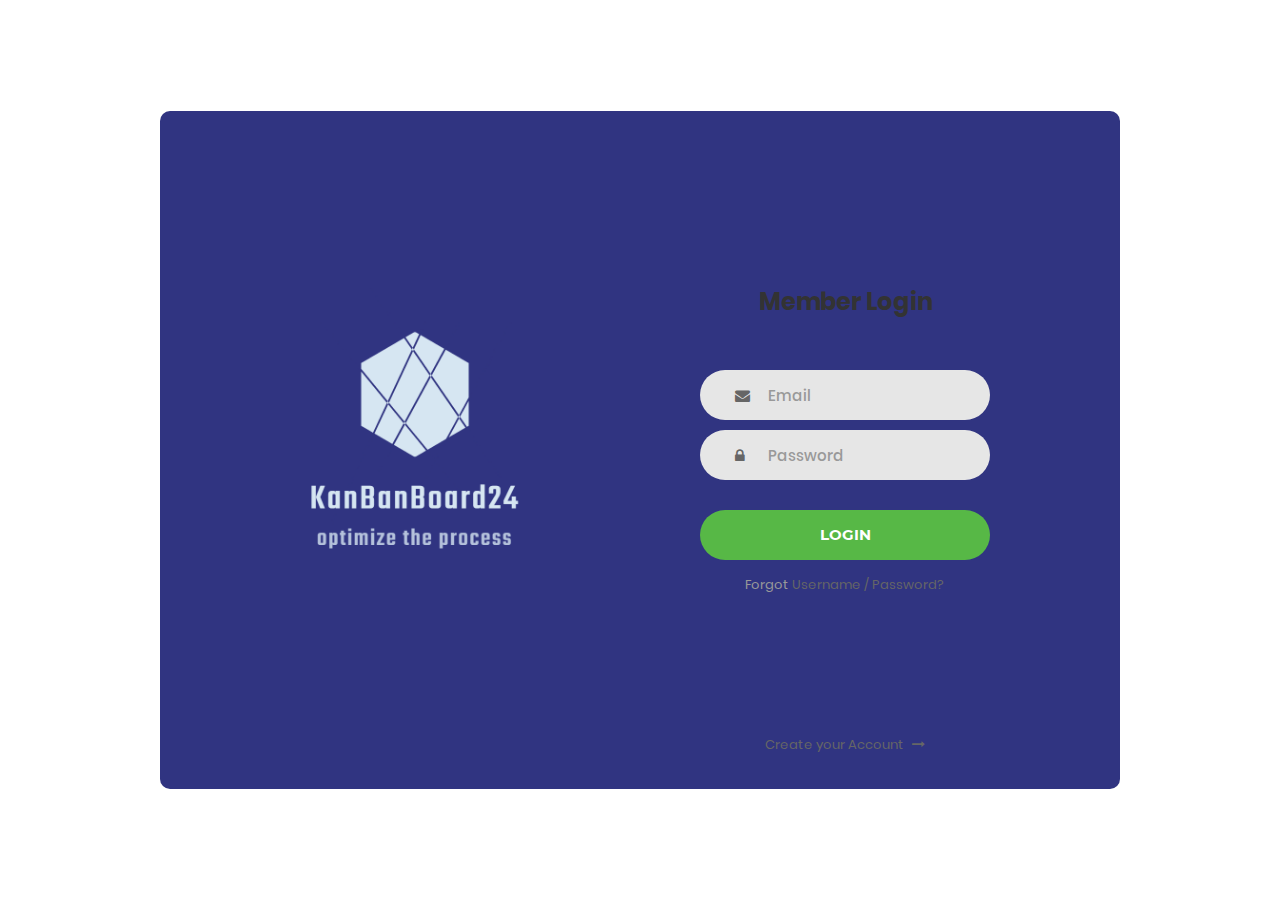
==== index.html @ cd8a088d "login" ====
<!DOCTYPE html>
<html lang="en">
<head>
	<title>Login V1</title>
	<meta charset="UTF-8">
	<meta name="viewport" content="width=device-width, initial-scale=1">
<!--===============================================================================================-->	
	<link rel="icon" type="image/png" href="images/icons/favicon.ico"/>
<!--===============================================================================================-->
	<link rel="stylesheet" type="text/css" href="vendor/bootstrap/css/bootstrap.min.css">
<!--===============================================================================================-->
	<link rel="stylesheet" type="text/css" href="fonts/font-awesome-4.7.0/css/font-awesome.min.css">
<!--===============================================================================================-->
	<link rel="stylesheet" type="text/css" href="vendor/animate/animate.css">
<!--===============================================================================================-->	
	<link rel="stylesheet" type="text/css" href="vendor/css-hamburgers/hamburgers.min.css">
<!--===============================================================================================-->
	<link rel="stylesheet" type="text/css" href="vendor/select2/select2.min.css">
<!--===============================================================================================-->
	<link rel="stylesheet" type="text/css" href="css/util.css">
	<link rel="stylesheet" type="text/css" href="css/main.css">
<!--===============================================================================================-->
</head>
<body>
	
	<div class="limiter">
		<div class="container-login100">
			<div class="wrap-login100">
				<div class="login100-pic js-tilt" data-tilt>
					<img src="images/img-01.png" alt="IMG">
				</div>

				<form class="login100-form validate-form">
					<span class="login100-form-title">
						Member Login
					</span>

					<div class="wrap-input100 validate-input" data-validate = "Valid email is required: ex@abc.xyz">
						<input class="input100" type="text" name="email" placeholder="Email">
						<span class="focus-input100"></span>
						<span class="symbol-input100">
							<i class="fa fa-envelope" aria-hidden="true"></i>
						</span>
					</div>

					<div class="wrap-input100 validate-input" data-validate = "Password is required">
						<input class="input100" type="password" name="pass" placeholder="Password">
						<span class="focus-input100"></span>
						<span class="symbol-input100">
							<i class="fa fa-lock" aria-hidden="true"></i>
						</span>
					</div>
					
					<div class="container-login100-form-btn">
						<button class="login100-form-btn">
							Login
						</button>
					</div>

					<div class="text-center p-t-12">
						<span class="txt1">
							Forgot
						</span>
						<a class="txt2" href="#">
							Username / Password?
						</a>
					</div>

					<div class="text-center p-t-136">
						<a class="txt2" href="#">
							Create your Account
							<i class="fa fa-long-arrow-right m-l-5" aria-hidden="true"></i>
						</a>
					</div>
				</form>
			</div>
		</div>
	</div>
	
	

	
<!--===============================================================================================-->	
	<script src="vendor/jquery/jquery-3.2.1.min.js"></script>
<!--===============================================================================================-->
	<script src="vendor/bootstrap/js/popper.js"></script>
	<script src="vendor/bootstrap/js/bootstrap.min.js"></script>
<!--===============================================================================================-->
	<script src="vendor/select2/select2.min.js"></script>
<!--===============================================================================================-->
	<script src="vendor/tilt/tilt.jquery.min.js"></script>
	<script >
		$('.js-tilt').tilt({
			scale: 1.1
		})
	</script>
<!--===============================================================================================-->
	<script src="js/main.js"></script>

</body>
</html>
---- vendor/css-hamburgers/hamburgers.min.css ----
/*!
 * Hamburgers
 * @description Tasty CSS-animated hamburgers
 * @author Jonathan Suh @jonsuh
 * @site https://jonsuh.com/hamburgers
 * @link https://github.com/jonsuh/hamburgers
 */.hamburger{font:inherit;display:inline-block;overflow:visible;margin:0;padding:15px;cursor:pointer;transition-timing-function:linear;transition-duration:.15s;transition-property:opacity,filter;text-transform:none;color:inherit;border:0;background-color:transparent}.hamburger:hover{opacity:.7}.hamburger-box{position:relative;display:inline-block;width:40px;height:24px}.hamburger-inner{top:50%;display:block;margin-top:-2px}.hamburger-inner,.hamburger-inner:after,.hamburger-inner:before{position:absolute;width:40px;height:4px;transition-timing-function:ease;transition-duration:.15s;transition-property:transform;border-radius:4px;background-color:#000}.hamburger-inner:after,.hamburger-inner:before{display:block;content:''}.hamburger-inner:before{top:-10px}.hamburger-inner:after{bottom:-10px}.hamburger--3dx .hamburger-box{perspective:80px}.hamburger--3dx .hamburger-inner{transition:transform .2s cubic-bezier(.645,.045,.355,1),background-color 0s cubic-bezier(.645,.045,.355,1) .1s}.hamburger--3dx .hamburger-inner:after,.hamburger--3dx .hamburger-inner:before{transition:transform 0s cubic-bezier(.645,.045,.355,1) .1s}.hamburger--3dx.is-active .hamburger-inner{transform:rotateY(180deg);background-color:transparent}.hamburger--3dx.is-active .hamburger-inner:before{transform:translate3d(0,10px,0) rotate(45deg)}.hamburger--3dx.is-active .hamburger-inner:after{transform:translate3d(0,-10px,0) rotate(-45deg)}.hamburger--3dx-r .hamburger-box{perspective:80px}.hamburger--3dx-r .hamburger-inner{transition:transform .2s cubic-bezier(.645,.045,.355,1),background-color 0s cubic-bezier(.645,.045,.355,1) .1s}.hamburger--3dx-r .hamburger-inner:after,.hamburger--3dx-r .hamburger-inner:before{transition:transform 0s cubic-bezier(.645,.045,.355,1) .1s}.hamburger--3dx-r.is-active .hamburger-inner{transform:rotateY(-180deg);background-color:transparent}.hamburger--3dx-r.is-active .hamburger-inner:before{transform:translate3d(0,10px,0) rotate(45deg)}.hamburger--3dx-r.is-active .hamburger-inner:after{transform:translate3d(0,-10px,0) rotate(-45deg)}.hamburger--3dy .hamburger-box{perspective:80px}.hamburger--3dy .hamburger-inner{transition:transform .2s cubic-bezier(.645,.045,.355,1),background-color 0s cubic-bezier(.645,.045,.355,1) .1s}.hamburger--3dy .hamburger-inner:after,.hamburger--3dy .hamburger-inner:before{transition:transform 0s cubic-bezier(.645,.045,.355,1) .1s}.hamburger--3dy.is-active .hamburger-inner{transform:rotateX(-180deg);background-color:transparent}.hamburger--3dy.is-active .hamburger-inner:before{transform:translate3d(0,10px,0) rotate(45deg)}.hamburger--3dy.is-active .hamburger-inner:after{transform:translate3d(0,-10px,0) rotate(-45deg)}.hamburger--3dy-r .hamburger-box{perspective:80px}.hamburger--3dy-r .hamburger-inner{transition:transform .2s cubic-bezier(.645,.045,.355,1),background-color 0s cubic-bezier(.645,.045,.355,1) .1s}.hamburger--3dy-r .hamburger-inner:after,.hamburger--3dy-r .hamburger-inner:before{transition:transform 0s cubic-bezier(.645,.045,.355,1) .1s}.hamburger--3dy-r.is-active .hamburger-inner{transform:rotateX(180deg);background-color:transparent}.hamburger--3dy-r.is-active .hamburger-inner:before{transform:translate3d(0,10px,0) rotate(45deg)}.hamburger--3dy-r.is-active .hamburger-inner:after{transform:translate3d(0,-10px,0) rotate(-45deg)}.hamburger--arrow.is-active .hamburger-inner:before{transform:translate3d(-8px,0,0) rotate(-45deg) scaleX(.7)}.hamburger--arrow.is-active .hamburger-inner:after{transform:translate3d(-8px,0,0) rotate(45deg) scaleX(.7)}.hamburger--arrow-r.is-active .hamburger-inner:before{transform:translate3d(8px,0,0) rotate(45deg) scaleX(.7)}.hamburger--arrow-r.is-active .hamburger-inner:after{transform:translate3d(8px,0,0) rotate(-45deg) scaleX(.7)}.hamburger--arrowalt .hamburger-inner:before{transition:top .1s ease .15s,transform .15s cubic-bezier(.165,.84,.44,1)}.hamburger--arrowalt .hamburger-inner:after{transition:bottom .1s ease .15s,transform .15s cubic-bezier(.165,.84,.44,1)}.hamburger--arrowalt.is-active .hamburger-inner:before{top:0;transition:top .1s ease,transform .15s cubic-bezier(.895,.03,.685,.22) .1s;transform:translate3d(-8px,-10px,0) rotate(-45deg) scaleX(.7)}.hamburger--arrowalt.is-active .hamburger-inner:after{bottom:0;transition:bottom .1s ease,transform .15s cubic-bezier(.895,.03,.685,.22) .1s;transform:translate3d(-8px,10px,0) rotate(45deg) scaleX(.7)}.hamburger--arrowalt-r .hamburger-inner:before{transition:top .1s ease .15s,transform .15s cubic-bezier(.165,.84,.44,1)}.hamburger--arrowalt-r .hamburger-inner:after{transition:bottom .1s ease .15s,transform .15s cubic-bezier(.165,.84,.44,1)}.hamburger--arrowalt-r.is-active .hamburger-inner:before{top:0;transition:top .1s ease,transform .15s cubic-bezier(.895,.03,.685,.22) .1s;transform:translate3d(8px,-10px,0) rotate(45deg) scaleX(.7)}.hamburger--arrowalt-r.is-active .hamburger-inner:after{bottom:0;transition:bottom .1s ease,transform .15s cubic-bezier(.895,.03,.685,.22) .1s;transform:translate3d(8px,10px,0) rotate(-45deg) scaleX(.7)}.hamburger--boring .hamburger-inner,.hamburger--boring .hamburger-inner:after,.hamburger--boring .hamburger-inner:before{transition-property:none}.hamburger--boring.is-active .hamburger-inner{transform:rotate(45deg)}.hamburger--boring.is-active .hamburger-inner:before{top:0;opacity:0}.hamburger--boring.is-active .hamburger-inner:after{bottom:0;transform:rotate(-90deg)}.hamburger--collapse .hamburger-inner{top:auto;bottom:0;transition-delay:.15s;transition-timing-function:cubic-bezier(.55,.055,.675,.19);transition-duration:.15s}.hamburger--collapse .hamburger-inner:after{top:-20px;transition:top .3s cubic-bezier(.33333,.66667,.66667,1) .3s,opacity .1s linear}.hamburger--collapse .hamburger-inner:before{transition:top .12s cubic-bezier(.33333,.66667,.66667,1) .3s,transform .15s cubic-bezier(.55,.055,.675,.19)}.hamburger--collapse.is-active .hamburger-inner{transition-delay:.32s;transition-timing-function:cubic-bezier(.215,.61,.355,1);transform:translate3d(0,-10px,0) rotate(-45deg)}.hamburger--collapse.is-active .hamburger-inner:after{top:0;transition:top .3s cubic-bezier(.33333,0,.66667,.33333),opacity .1s linear .27s;opacity:0}.hamburger--collapse.is-active .hamburger-inner:before{top:0;transition:top .12s cubic-bezier(.33333,0,.66667,.33333) .18s,transform .15s cubic-bezier(.215,.61,.355,1) .42s;transform:rotate(-90deg)}.hamburger--collapse-r .hamburger-inner{top:auto;bottom:0;transition-delay:.15s;transition-timing-function:cubic-bezier(.55,.055,.675,.19);transition-duration:.15s}.hamburger--collapse-r .hamburger-inner:after{top:-20px;transition:top .3s cubic-bezier(.33333,.66667,.66667,1) .3s,opacity .1s linear}.hamburger--collapse-r .hamburger-inner:before{transition:top .12s cubic-bezier(.33333,.66667,.66667,1) .3s,transform .15s cubic-bezier(.55,.055,.675,.19)}.hamburger--collapse-r.is-active .hamburger-inner{transition-delay:.32s;transition-timing-function:cubic-bezier(.215,.61,.355,1);transform:translate3d(0,-10px,0) rotate(45deg)}.hamburger--collapse-r.is-active .hamburger-inner:after{top:0;transition:top .3s cubic-bezier(.33333,0,.66667,.33333),opacity .1s linear .27s;opacity:0}.hamburger--collapse-r.is-active .hamburger-inner:before{top:0;transition:top .12s cubic-bezier(.33333,0,.66667,.33333) .18s,transform .15s cubic-bezier(.215,.61,.355,1) .42s;transform:rotate(90deg)}.hamburger--elastic .hamburger-inner{top:2px;transition-timing-function:cubic-bezier(.68,-.55,.265,1.55);transition-duration:.4s}.hamburger--elastic .hamburger-inner:before{top:10px;transition:opacity .15s ease .4s}.hamburger--elastic .hamburger-inner:after{top:20px;transition:transform .4s cubic-bezier(.68,-.55,.265,1.55)}.hamburger--elastic.is-active .hamburger-inner{transition-delay:.1s;transform:translate3d(0,10px,0) rotate(135deg)}.hamburger--elastic.is-active .hamburger-inner:before{transition-delay:0s;opacity:0}.hamburger--elastic.is-active .hamburger-inner:after{transition-delay:.1s;transform:translate3d(0,-20px,0) rotate(-270deg)}.hamburger--elastic-r .hamburger-inner{top:2px;transition-timing-function:cubic-bezier(.68,-.55,.265,1.55);transition-duration:.4s}.hamburger--elastic-r .hamburger-inner:before{top:10px;transition:opacity .15s ease .4s}.hamburger--elastic-r .hamburger-inner:after{top:20px;transition:transform .4s cubic-bezier(.68,-.55,.265,1.55)}.hamburger--elastic-r.is-active .hamburger-inner{transition-delay:.1s;transform:translate3d(0,10px,0) rotate(-135deg)}.hamburger--elastic-r.is-active .hamburger-inner:before{transition-delay:0s;opacity:0}.hamburger--elastic-r.is-active .hamburger-inner:after{transition-delay:.1s;transform:translate3d(0,-20px,0) rotate(270deg)}.hamburger--emphatic{overflow:hidden}.hamburger--emphatic .hamburger-inner{transition:background-color .2s ease-in .25s}.hamburger--emphatic .hamburger-inner:before{left:0;transition:transform .2s cubic-bezier(.6,.04,.98,.335),top .05s linear .2s,left .2s ease-in .25s}.hamburger--emphatic .hamburger-inner:after{top:10px;right:0;transition:transform .2s cubic-bezier(.6,.04,.98,.335),top .05s linear .2s,right .2s ease-in .25s}.hamburger--emphatic.is-active .hamburger-inner{transition-delay:0s;transition-timing-function:ease-out;background-color:transparent}.hamburger--emphatic.is-active .hamburger-inner:before{top:-80px;left:-80px;transition:left .2s ease-out,top .05s linear .2s,transform .2s cubic-bezier(.075,.82,.165,1) .25s;transform:translate3d(80px,80px,0) rotate(45deg)}.hamburger--emphatic.is-active .hamburger-inner:after{top:-80px;right:-80px;transition:right .2s ease-out,top .05s linear .2s,transform .2s cubic-bezier(.075,.82,.165,1) .25s;transform:translate3d(-80px,80px,0) rotate(-45deg)}.hamburger--emphatic-r{overflow:hidden}.hamburger--emphatic-r .hamburger-inner{transition:background-color .2s ease-in .25s}.hamburger--emphatic-r .hamburger-inner:before{left:0;transition:transform .2s cubic-bezier(.6,.04,.98,.335),top .05s linear .2s,left .2s ease-in .25s}.hamburger--emphatic-r .hamburger-inner:after{top:10px;right:0;transition:transform .2s cubic-bezier(.6,.04,.98,.335),top .05s linear .2s,right .2s ease-in .25s}.hamburger--emphatic-r.is-active .hamburger-inner{transition-delay:0s;transition-timing-function:ease-out;background-color:transparent}.hamburger--emphatic-r.is-active .hamburger-inner:before{top:80px;left:-80px;transition:left .2s ease-out,top .05s linear .2s,transform .2s cubic-bezier(.075,.82,.165,1) .25s;transform:translate3d(80px,-80px,0) rotate(-45deg)}.hamburger--emphatic-r.is-active .hamburger-inner:after{top:80px;right:-80px;transition:right .2s ease-out,top .05s linear .2s,transform .2s cubic-bezier(.075,.82,.165,1) .25s;transform:translate3d(-80px,-80px,0) rotate(45deg)}.hamburger--slider .hamburger-inner{top:2px}.hamburger--slider .hamburger-inner:before{top:10px;transition-timing-function:ease;transition-duration:.2s;transition-property:transform,opacity}.hamburger--slider .hamburger-inner:after{top:20px}.hamburger--slider.is-active .hamburger-inner{transform:translate3d(0,10px,0) rotate(45deg)}.hamburger--slider.is-active .hamburger-inner:before{transform:rotate(-45deg) translate3d(-5.71429px,-6px,0);opacity:0}.hamburger--slider.is-active .hamburger-inner:after{transform:translate3d(0,-20px,0) rotate(-90deg)}.hamburger--slider-r .hamburger-inner{top:2px}.hamburger--slider-r .hamburger-inner:before{top:10px;transition-timing-function:ease;transition-duration:.2s;transition-property:transform,opacity}.hamburger--slider-r .hamburger-inner:after{top:20px}.hamburger--slider-r.is-active .hamburger-inner{transform:translate3d(0,10px,0) rotate(-45deg)}.hamburger--slider-r.is-active .hamburger-inner:before{transform:rotate(45deg) translate3d(5.71429px,-6px,0);opacity:0}.hamburger--slider-r.is-active .hamburger-inner:after{transform:translate3d(0,-20px,0) rotate(90deg)}.hamburger--spring .hamburger-inner{top:2px;transition:background-color 0s linear .15s}.hamburger--spring .hamburger-inner:before{top:10px;transition:top .12s cubic-bezier(.33333,.66667,.66667,1) .3s,transform .15s cubic-bezier(.55,.055,.675,.19)}.hamburger--spring .hamburger-inner:after{top:20px;transition:top .3s cubic-bezier(.33333,.66667,.66667,1) .3s,transform .15s cubic-bezier(.55,.055,.675,.19)}.hamburger--spring.is-active .hamburger-inner{transition-delay:.32s;background-color:transparent}.hamburger--spring.is-active .hamburger-inner:before{top:0;transition:top .12s cubic-bezier(.33333,0,.66667,.33333) .18s,transform .15s cubic-bezier(.215,.61,.355,1) .32s;transform:translate3d(0,10px,0) rotate(45deg)}.hamburger--spring.is-active .hamburger-inner:after{top:0;transition:top .3s cubic-bezier(.33333,0,.66667,.33333),transform .15s cubic-bezier(.215,.61,.355,1) .32s;transform:translate3d(0,10px,0) rotate(-45deg)}.hamburger--spring-r .hamburger-inner{top:auto;bottom:0;transition-delay:0s;transition-timing-function:cubic-bezier(.55,.055,.675,.19);transition-duration:.15s}.hamburger--spring-r .hamburger-inner:after{top:-20px;transition:top .3s cubic-bezier(.33333,.66667,.66667,1) .3s,opacity 0s linear}.hamburger--spring-r .hamburger-inner:before{transition:top .12s cubic-bezier(.33333,.66667,.66667,1) .3s,transform .15s cubic-bezier(.55,.055,.675,.19)}.hamburger--spring-r.is-active .hamburger-inner{transition-delay:.32s;transition-timing-function:cubic-bezier(.215,.61,.355,1);transform:translate3d(0,-10px,0) rotate(-45deg)}.hamburger--spring-r.is-active .hamburger-inner:after{top:0;transition:top .3s cubic-bezier(.33333,0,.66667,.33333),opacity 0s linear .32s;opacity:0}.hamburger--spring-r.is-active .hamburger-inner:before{top:0;transition:top .12s cubic-bezier(.33333,0,.66667,.33333) .18s,transform .15s cubic-bezier(.215,.61,.355,1) .32s;transform:rotate(90deg)}.hamburger--stand .hamburger-inner{transition:transform .1s cubic-bezier(.55,.055,.675,.19) .22s,background-color 0s linear .1s}.hamburger--stand .hamburger-inner:before{transition:top .1s ease-in .1s,transform .1s cubic-bezier(.55,.055,.675,.19) 0s}.hamburger--stand .hamburger-inner:after{transition:bottom .1s ease-in .1s,transform .1s cubic-bezier(.55,.055,.675,.19) 0s}.hamburger--stand.is-active .hamburger-inner{transition:transform .1s cubic-bezier(.215,.61,.355,1) 0s,background-color 0s linear .22s;transform:rotate(90deg);background-color:transparent}.hamburger--stand.is-active .hamburger-inner:before{top:0;transition:top .1s ease-out .12s,transform .1s cubic-bezier(.215,.61,.355,1) .22s;transform:rotate(-45deg)}.hamburger--stand.is-active .hamburger-inner:after{bottom:0;transition:bottom .1s ease-out .12s,transform .1s cubic-bezier(.215,.61,.355,1) .22s;transform:rotate(45deg)}.hamburger--stand-r .hamburger-inner{transition:transform .1s cubic-bezier(.55,.055,.675,.19) .22s,background-color 0s linear .1s}.hamburger--stand-r .hamburger-inner:before{transition:top .1s ease-in .1s,transform .1s cubic-bezier(.55,.055,.675,.19) 0s}.hamburger--stand-r .hamburger-inner:after{transition:bottom .1s ease-in .1s,transform .1s cubic-bezier(.55,.055,.675,.19) 0s}.hamburger--stand-r.is-active .hamburger-inner{transition:transform .1s cubic-bezier(.215,.61,.355,1) 0s,background-color 0s linear .22s;transform:rotate(-90deg);background-color:transparent}.hamburger--stand-r.is-active .hamburger-inner:before{top:0;transition:top .1s ease-out .12s,transform .1s cubic-bezier(.215,.61,.355,1) .22s;transform:rotate(-45deg)}.hamburger--stand-r.is-active .hamburger-inner:after{bottom:0;transition:bottom .1s ease-out .12s,transform .1s cubic-bezier(.215,.61,.355,1) .22s;transform:rotate(45deg)}.hamburger--spin .hamburger-inner{transition-timing-function:cubic-bezier(.55,.055,.675,.19);transition-duration:.3s}.hamburger--spin .hamburger-inner:before{transition:top .1s ease-in .34s,opacity .1s ease-in}.hamburger--spin .hamburger-inner:after{transition:bottom .1s ease-in .34s,transform .3s cubic-bezier(.55,.055,.675,.19)}.hamburger--spin.is-active .hamburger-inner{transition-delay:.14s;transition-timing-function:cubic-bezier(.215,.61,.355,1);transform:rotate(225deg)}.hamburger--spin.is-active .hamburger-inner:before{top:0;transition:top .1s ease-out,opacity .1s ease-out .14s;opacity:0}.hamburger--spin.is-active .hamburger-inner:after{bottom:0;transition:bottom .1s ease-out,transform .3s cubic-bezier(.215,.61,.355,1) .14s;transform:rotate(-90deg)}.hamburger--spin-r .hamburger-inner{transition-timing-function:cubic-bezier(.55,.055,.675,.19);transition-duration:.3s}.hamburger--spin-r .hamburger-inner:before{transition:top .1s ease-in .34s,opacity .1s ease-in}.hamburger--spin-r .hamburger-inner:after{transition:bottom .1s ease-in .34s,transform .3s cubic-bezier(.55,.055,.675,.19)}.hamburger--spin-r.is-active .hamburger-inner{transition-delay:.14s;transition-timing-function:cubic-bezier(.215,.61,.355,1);transform:rotate(-225deg)}.hamburger--spin-r.is-active .hamburger-inner:before{top:0;transition:top .1s ease-out,opacity .1s ease-out .14s;opacity:0}.hamburger--spin-r.is-active .hamburger-inner:after{bottom:0;transition:bottom .1s ease-out,transform .3s cubic-bezier(.215,.61,.355,1) .14s;transform:rotate(90deg)}.hamburger--squeeze .hamburger-inner{transition-timing-function:cubic-bezier(.55,.055,.675,.19);transition-duration:.1s}.hamburger--squeeze .hamburger-inner:before{transition:top .1s ease .14s,opacity .1s ease}.hamburger--squeeze .hamburger-inner:after{transition:bottom .1s ease .14s,transform .1s cubic-bezier(.55,.055,.675,.19)}.hamburger--squeeze.is-active .hamburger-inner{transition-delay:.14s;transition-timing-function:cubic-bezier(.215,.61,.355,1);transform:rotate(45deg)}.hamburger--squeeze.is-active .hamburger-inner:before{top:0;transition:top .1s ease,opacity .1s ease .14s;opacity:0}.hamburger--squeeze.is-active .hamburger-inner:after{bottom:0;transition:bottom .1s ease,transform .1s cubic-bezier(.215,.61,.355,1) .14s;transform:rotate(-90deg)}.hamburger--vortex .hamburger-inner{transition-timing-function:cubic-bezier(.19,1,.22,1);transition-duration:.3s}.hamburger--vortex .hamburger-inner:after,.hamburger--vortex .hamburger-inner:before{transition-delay:.1s;transition-timing-function:linear;transition-duration:0s}.hamburger--vortex .hamburger-inner:before{transition-property:top,opacity}.hamburger--vortex .hamburger-inner:after{transition-property:bottom,transform}.hamburger--vortex.is-active .hamburger-inner{transition-timing-function:cubic-bezier(.19,1,.22,1);transform:rotate(765deg)}.hamburger--vortex.is-active .hamburger-inner:after,.hamburger--vortex.is-active .hamburger-inner:before{transition-delay:0s}.hamburger--vortex.is-active .hamburger-inner:before{top:0;opacity:0}.hamburger--vortex.is-active .hamburger-inner:after{bottom:0;transform:rotate(90deg)}.hamburger--vortex-r .hamburger-inner{transition-timing-function:cubic-bezier(.19,1,.22,1);transition-duration:.3s}.hamburger--vortex-r .hamburger-inner:after,.hamburger--vortex-r .hamburger-inner:before{transition-delay:.1s;transition-timing-function:linear;transition-duration:0s}.hamburger--vortex-r .hamburger-inner:before{transition-property:top,opacity}.hamburger--vortex-r .hamburger-inner:after{transition-property:bottom,transform}.hamburger--vortex-r.is-active .hamburger-inner{transition-timing-function:cubic-bezier(.19,1,.22,1);transform:rotate(-765deg)}.hamburger--vortex-r.is-active .hamburger-inner:after,.hamburger--vortex-r.is-active .hamburger-inner:before{transition-delay:0s}.hamburger--vortex-r.is-active .hamburger-inner:before{top:0;opacity:0}.hamburger--vortex-r.is-active .hamburger-inner:after{bottom:0;transform:rotate(-90deg)}
---- css/util.css ----
/*[ FONT SIZE ]
///////////////////////////////////////////////////////////
*/
.fs-1 {font-size: 1px;}
.fs-2 {font-size: 2px;}
.fs-3 {font-size: 3px;}
.fs-4 {font-size: 4px;}
.fs-5 {font-size: 5px;}
.fs-6 {font-size: 6px;}
.fs-7 {font-size: 7px;}
.fs-8 {font-size: 8px;}
.fs-9 {font-size: 9px;}
.fs-10 {font-size: 10px;}
.fs-11 {font-size: 11px;}
.fs-12 {font-size: 12px;}
.fs-13 {font-size: 13px;}
.fs-14 {font-size: 14px;}
.fs-15 {font-size: 15px;}
.fs-16 {font-size: 16px;}
.fs-17 {font-size: 17px;}
.fs-18 {font-size: 18px;}
.fs-19 {font-size: 19px;}
.fs-20 {font-size: 20px;}
.fs-21 {font-size: 21px;}
.fs-22 {font-size: 22px;}
.fs-23 {font-size: 23px;}
.fs-24 {font-size: 24px;}
.fs-25 {font-size: 25px;}
.fs-26 {font-size: 26px;}
.fs-27 {font-size: 27px;}
.fs-28 {font-size: 28px;}
.fs-29 {font-size: 29px;}
.fs-30 {font-size: 30px;}
.fs-31 {font-size: 31px;}
.fs-32 {font-size: 32px;}
.fs-33 {font-size: 33px;}
.fs-34 {font-size: 34px;}
.fs-35 {font-size: 35px;}
.fs-36 {font-size: 36px;}
.fs-37 {font-size: 37px;}
.fs-38 {font-size: 38px;}
.fs-39 {font-size: 39px;}
.fs-40 {font-size: 40px;}
.fs-41 {font-size: 41px;}
.fs-42 {font-size: 42px;}
.fs-43 {font-size: 43px;}
.fs-44 {font-size: 44px;}
.fs-45 {font-size: 45px;}
.fs-46 {font-size: 46px;}
.fs-47 {font-size: 47px;}
.fs-48 {font-size: 48px;}
.fs-49 {font-size: 49px;}
.fs-50 {font-size: 50px;}
.fs-51 {font-size: 51px;}
.fs-52 {font-size: 52px;}
.fs-53 {font-size: 53px;}
.fs-54 {font-size: 54px;}
.fs-55 {font-size: 55px;}
.fs-56 {font-size: 56px;}
.fs-57 {font-size: 57px;}
.fs-58 {font-size: 58px;}
.fs-59 {font-size: 59px;}
.fs-60 {font-size: 60px;}
.fs-61 {font-size: 61px;}
.fs-62 {font-size: 62px;}
.fs-63 {font-size: 63px;}
.fs-64 {font-size: 64px;}
.fs-65 {font-size: 65px;}
.fs-66 {font-size: 66px;}
.fs-67 {font-size: 67px;}
.fs-68 {font-size: 68px;}
.fs-69 {font-size: 69px;}
.fs-70 {font-size: 70px;}
.fs-71 {font-size: 71px;}
.fs-72 {font-size: 72px;}
.fs-73 {font-size: 73px;}
.fs-74 {font-size: 74px;}
.fs-75 {font-size: 75px;}
.fs-76 {font-size: 76px;}
.fs-77 {font-size: 77px;}
.fs-78 {font-size: 78px;}
.fs-79 {font-size: 79px;}
.fs-80 {font-size: 80px;}
.fs-81 {font-size: 81px;}
.fs-82 {font-size: 82px;}
.fs-83 {font-size: 83px;}
.fs-84 {font-size: 84px;}
.fs-85 {font-size: 85px;}
.fs-86 {font-size: 86px;}
.fs-87 {font-size: 87px;}
.fs-88 {font-size: 88px;}
.fs-89 {font-size: 89px;}
.fs-90 {font-size: 90px;}
.fs-91 {font-size: 91px;}
.fs-92 {font-size: 92px;}
.fs-93 {font-size: 93px;}
.fs-94 {font-size: 94px;}
.fs-95 {font-size: 95px;}
.fs-96 {font-size: 96px;}
.fs-97 {font-size: 97px;}
.fs-98 {font-size: 98px;}
.fs-99 {font-size: 99px;}
.fs-100 {font-size: 100px;}
.fs-101 {font-size: 101px;}
.fs-102 {font-size: 102px;}
.fs-103 {font-size: 103px;}
.fs-104 {font-size: 104px;}
.fs-105 {font-size: 105px;}
.fs-106 {font-size: 106px;}
.fs-107 {font-size: 107px;}
.fs-108 {font-size: 108px;}
.fs-109 {font-size: 109px;}
.fs-110 {font-size: 110px;}
.fs-111 {font-size: 111px;}
.fs-112 {font-size: 112px;}
.fs-113 {font-size: 113px;}
.fs-114 {font-size: 114px;}
.fs-115 {font-size: 115px;}
.fs-116 {font-size: 116px;}
.fs-117 {font-size: 117px;}
.fs-118 {font-size: 118px;}
.fs-119 {font-size: 119px;}
.fs-120 {font-size: 120px;}
.fs-121 {font-size: 121px;}
.fs-122 {font-size: 122px;}
.fs-123 {font-size: 123px;}
.fs-124 {font-size: 124px;}
.fs-125 {font-size: 125px;}
.fs-126 {font-size: 126px;}
.fs-127 {font-size: 127px;}
.fs-128 {font-size: 128px;}
.fs-129 {font-size: 129px;}
.fs-130 {font-size: 130px;}
.fs-131 {font-size: 131px;}
.fs-132 {font-size: 132px;}
.fs-133 {font-size: 133px;}
.fs-134 {font-size: 134px;}
.fs-135 {font-size: 135px;}
.fs-136 {font-size: 136px;}
.fs-137 {font-size: 137px;}
.fs-138 {font-size: 138px;}
.fs-139 {font-size: 139px;}
.fs-140 {font-size: 140px;}
.fs-141 {font-size: 141px;}
.fs-142 {font-size: 142px;}
.fs-143 {font-size: 143px;}
.fs-144 {font-size: 144px;}
.fs-145 {font-size: 145px;}
.fs-146 {font-size: 146px;}
.fs-147 {font-size: 147px;}
.fs-148 {font-size: 148px;}
.fs-149 {font-size: 149px;}
.fs-150 {font-size: 150px;}
.fs-151 {font-size: 151px;}
.fs-152 {font-size: 152px;}
.fs-153 {font-size: 153px;}
.fs-154 {font-size: 154px;}
.fs-155 {font-size: 155px;}
.fs-156 {font-size: 156px;}
.fs-157 {font-size: 157px;}
.fs-158 {font-size: 158px;}
.fs-159 {font-size: 159px;}
.fs-160 {font-size: 160px;}
.fs-161 {font-size: 161px;}
.fs-162 {font-size: 162px;}
.fs-163 {font-size: 163px;}
.fs-164 {font-size: 164px;}
.fs-165 {font-size: 165px;}
.fs-166 {font-size: 166px;}
.fs-167 {font-size: 167px;}
.fs-168 {font-size: 168px;}
.fs-169 {font-size: 169px;}
.fs-170 {font-size: 170px;}
.fs-171 {font-size: 171px;}
.fs-172 {font-size: 172px;}
.fs-173 {font-size: 173px;}
.fs-174 {font-size: 174px;}
.fs-175 {font-size: 175px;}
.fs-176 {font-size: 176px;}
.fs-177 {font-size: 177px;}
.fs-178 {font-size: 178px;}
.fs-179 {font-size: 179px;}
.fs-180 {font-size: 180px;}
.fs-181 {font-size: 181px;}
.fs-182 {font-size: 182px;}
.fs-183 {font-size: 183px;}
.fs-184 {font-size: 184px;}
.fs-185 {font-size: 185px;}
.fs-186 {font-size: 186px;}
.fs-187 {font-size: 187px;}
.fs-188 {font-size: 188px;}
.fs-189 {font-size: 189px;}
.fs-190 {font-size: 190px;}
.fs-191 {font-size: 191px;}
.fs-192 {font-size: 192px;}
.fs-193 {font-size: 193px;}
.fs-194 {font-size: 194px;}
.fs-195 {font-size: 195px;}
.fs-196 {font-size: 196px;}
.fs-197 {font-size: 197px;}
.fs-198 {font-size: 198px;}
.fs-199 {font-size: 199px;}
.fs-200 {font-size: 200px;}

/*[ PADDING ]
///////////////////////////////////////////////////////////
*/
.p-t-0 {padding-top: 0px;}
.p-t-1 {padding-top: 1px;}
.p-t-2 {padding-top: 2px;}
.p-t-3 {padding-top: 3px;}
.p-t-4 {padding-top: 4px;}
.p-t-5 {padding-top: 5px;}
.p-t-6 {padding-top: 6px;}
.p-t-7 {padding-top: 7px;}
.p-t-8 {padding-top: 8px;}
.p-t-9 {padding-top: 9px;}
.p-t-10 {padding-top: 10px;}
.p-t-11 {padding-top: 11px;}
.p-t-12 {padding-top: 12px;}
.p-t-13 {padding-top: 13px;}
.p-t-14 {padding-top: 14px;}
.p-t-15 {padding-top: 15px;}
.p-t-16 {padding-top: 16px;}
.p-t-17 {padding-top: 17px;}
.p-t-18 {padding-top: 18px;}
.p-t-19 {padding-top: 19px;}
.p-t-20 {padding-top: 20px;}
.p-t-21 {padding-top: 21px;}
.p-t-22 {padding-top: 22px;}
.p-t-23 {padding-top: 23px;}
.p-t-24 {padding-top: 24px;}
.p-t-25 {padding-top: 25px;}
.p-t-26 {padding-top: 26px;}
.p-t-27 {padding-top: 27px;}
.p-t-28 {padding-top: 28px;}
.p-t-29 {padding-top: 29px;}
.p-t-30 {padding-top: 30px;}
.p-t-31 {padding-top: 31px;}
.p-t-32 {padding-top: 32px;}
.p-t-33 {padding-top: 33px;}
.p-t-34 {padding-top: 34px;}
.p-t-35 {padding-top: 35px;}
.p-t-36 {padding-top: 36px;}
.p-t-37 {padding-top: 37px;}
.p-t-38 {padding-top: 38px;}
.p-t-39 {padding-top: 39px;}
.p-t-40 {padding-top: 40px;}
.p-t-41 {padding-top: 41px;}
.p-t-42 {padding-top: 42px;}
.p-t-43 {padding-top: 43px;}
.p-t-44 {padding-top: 44px;}
.p-t-45 {padding-top: 45px;}
.p-t-46 {padding-top: 46px;}
.p-t-47 {padding-top: 47px;}
.p-t-48 {padding-top: 48px;}
.p-t-49 {padding-top: 49px;}
.p-t-50 {padding-top: 50px;}
.p-t-51 {padding-top: 51px;}
.p-t-52 {padding-top: 52px;}
.p-t-53 {padding-top: 53px;}
.p-t-54 {padding-top: 54px;}
.p-t-55 {padding-top: 55px;}
.p-t-56 {padding-top: 56px;}
.p-t-57 {padding-top: 57px;}
.p-t-58 {padding-top: 58px;}
.p-t-59 {padding-top: 59px;}
.p-t-60 {padding-top: 60px;}
.p-t-61 {padding-top: 61px;}
.p-t-62 {padding-top: 62px;}
.p-t-63 {padding-top: 63px;}
.p-t-64 {padding-top: 64px;}
.p-t-65 {padding-top: 65px;}
.p-t-66 {padding-top: 66px;}
.p-t-67 {padding-top: 67px;}
.p-t-68 {padding-top: 68px;}
.p-t-69 {padding-top: 69px;}
.p-t-70 {padding-top: 70px;}
.p-t-71 {padding-top: 71px;}
.p-t-72 {padding-top: 72px;}
.p-t-73 {padding-top: 73px;}
.p-t-74 {padding-top: 74px;}
.p-t-75 {padding-top: 75px;}
.p-t-76 {padding-top: 76px;}
.p-t-77 {padding-top: 77px;}
.p-t-78 {padding-top: 78px;}
.p-t-79 {padding-top: 79px;}
.p-t-80 {padding-top: 80px;}
.p-t-81 {padding-top: 81px;}
.p-t-82 {padding-top: 82px;}
.p-t-83 {padding-top: 83px;}
.p-t-84 {padding-top: 84px;}
.p-t-85 {padding-top: 85px;}
.p-t-86 {padding-top: 86px;}
.p-t-87 {padding-top: 87px;}
.p-t-88 {padding-top: 88px;}
.p-t-89 {padding-top: 89px;}
.p-t-90 {padding-top: 90px;}
.p-t-91 {padding-top: 91px;}
.p-t-92 {padding-top: 92px;}
.p-t-93 {padding-top: 93px;}
.p-t-94 {padding-top: 94px;}
.p-t-95 {padding-top: 95px;}
.p-t-96 {padding-top: 96px;}
.p-t-97 {padding-top: 97px;}
.p-t-98 {padding-top: 98px;}
.p-t-99 {padding-top: 99px;}
.p-t-100 {padding-top: 100px;}
.p-t-101 {padding-top: 101px;}
.p-t-102 {padding-top: 102px;}
.p-t-103 {padding-top: 103px;}
.p-t-104 {padding-top: 104px;}
.p-t-105 {padding-top: 105px;}
.p-t-106 {padding-top: 106px;}
.p-t-107 {padding-top: 107px;}
.p-t-108 {padding-top: 108px;}
.p-t-109 {padding-top: 109px;}
.p-t-110 {padding-top: 110px;}
.p-t-111 {padding-top: 111px;}
.p-t-112 {padding-top: 112px;}
.p-t-113 {padding-top: 113px;}
.p-t-114 {padding-top: 114px;}
.p-t-115 {padding-top: 115px;}
.p-t-116 {padding-top: 116px;}
.p-t-117 {padding-top: 117px;}
.p-t-118 {padding-top: 118px;}
.p-t-119 {padding-top: 119px;}
.p-t-120 {padding-top: 120px;}
.p-t-121 {padding-top: 121px;}
.p-t-122 {padding-top: 122px;}
.p-t-123 {padding-top: 123px;}
.p-t-124 {padding-top: 124px;}
.p-t-125 {padding-top: 125px;}
.p-t-126 {padding-top: 126px;}
.p-t-127 {padding-top: 127px;}
.p-t-128 {padding-top: 128px;}
.p-t-129 {padding-top: 129px;}
.p-t-130 {padding-top: 130px;}
.p-t-131 {padding-top: 131px;}
.p-t-132 {padding-top: 132px;}
.p-t-133 {padding-top: 133px;}
.p-t-134 {padding-top: 134px;}
.p-t-135 {padding-top: 135px;}
.p-t-136 {padding-top: 136px;}
.p-t-137 {padding-top: 137px;}
.p-t-138 {padding-top: 138px;}
.p-t-139 {padding-top: 139px;}
.p-t-140 {padding-top: 140px;}
.p-t-141 {padding-top: 141px;}
.p-t-142 {padding-top: 142px;}
.p-t-143 {padding-top: 143px;}
.p-t-144 {padding-top: 144px;}
.p-t-145 {padding-top: 145px;}
.p-t-146 {padding-top: 146px;}
.p-t-147 {padding-top: 147px;}
.p-t-148 {padding-top: 148px;}
.p-t-149 {padding-top: 149px;}
.p-t-150 {padding-top: 150px;}
.p-t-151 {padding-top: 151px;}
.p-t-152 {padding-top: 152px;}
.p-t-153 {padding-top: 153px;}
.p-t-154 {padding-top: 154px;}
.p-t-155 {padding-top: 155px;}
.p-t-156 {padding-top: 156px;}
.p-t-157 {padding-top: 157px;}
.p-t-158 {padding-top: 158px;}
.p-t-159 {padding-top: 159px;}
.p-t-160 {padding-top: 160px;}
.p-t-161 {padding-top: 161px;}
.p-t-162 {padding-top: 162px;}
.p-t-163 {padding-top: 163px;}
.p-t-164 {padding-top: 164px;}
.p-t-165 {padding-top: 165px;}
.p-t-166 {padding-top: 166px;}
.p-t-167 {padding-top: 167px;}
.p-t-168 {padding-top: 168px;}
.p-t-169 {padding-top: 169px;}
.p-t-170 {padding-top: 170px;}
.p-t-171 {padding-top: 171px;}
.p-t-172 {padding-top: 172px;}
.p-t-173 {padding-top: 173px;}
.p-t-174 {padding-top: 174px;}
.p-t-175 {padding-top: 175px;}
.p-t-176 {padding-top: 176px;}
.p-t-177 {padding-top: 177px;}
.p-t-178 {padding-top: 178px;}
.p-t-179 {padding-top: 179px;}
.p-t-180 {padding-top: 180px;}
.p-t-181 {padding-top: 181px;}
.p-t-182 {padding-top: 182px;}
.p-t-183 {padding-top: 183px;}
.p-t-184 {padding-top: 184px;}
.p-t-185 {padding-top: 185px;}
.p-t-186 {padding-top: 186px;}
.p-t-187 {padding-top: 187px;}
.p-t-188 {padding-top: 188px;}
.p-t-189 {padding-top: 189px;}
.p-t-190 {padding-top: 190px;}
.p-t-191 {padding-top: 191px;}
.p-t-192 {padding-top: 192px;}
.p-t-193 {padding-top: 193px;}
.p-t-194 {padding-top: 194px;}
.p-t-195 {padding-top: 195px;}
.p-t-196 {padding-top: 196px;}
.p-t-197 {padding-top: 197px;}
.p-t-198 {padding-top: 198px;}
.p-t-199 {padding-top: 199px;}
.p-t-200 {padding-top: 200px;}
.p-t-201 {padding-top: 201px;}
.p-t-202 {padding-top: 202px;}
.p-t-203 {padding-top: 203px;}
.p-t-204 {padding-top: 204px;}
.p-t-205 {padding-top: 205px;}
.p-t-206 {padding-top: 206px;}
.p-t-207 {padding-top: 207px;}
.p-t-208 {padding-top: 208px;}
.p-t-209 {padding-top: 209px;}
.p-t-210 {padding-top: 210px;}
.p-t-211 {padding-top: 211px;}
.p-t-212 {padding-top: 212px;}
.p-t-213 {padding-top: 213px;}
.p-t-214 {padding-top: 214px;}
.p-t-215 {padding-top: 215px;}
.p-t-216 {padding-top: 216px;}
.p-t-217 {padding-top: 217px;}
.p-t-218 {padding-top: 218px;}
.p-t-219 {padding-top: 219px;}
.p-t-220 {padding-top: 220px;}
.p-t-221 {padding-top: 221px;}
.p-t-222 {padding-top: 222px;}
.p-t-223 {padding-top: 223px;}
.p-t-224 {padding-top: 224px;}
.p-t-225 {padding-top: 225px;}
.p-t-226 {padding-top: 226px;}
.p-t-227 {padding-top: 227px;}
.p-t-228 {padding-top: 228px;}
.p-t-229 {padding-top: 229px;}
.p-t-230 {padding-top: 230px;}
.p-t-231 {padding-top: 231px;}
.p-t-232 {padding-top: 232px;}
.p-t-233 {padding-top: 233px;}
.p-t-234 {padding-top: 234px;}
.p-t-235 {padding-top: 235px;}
.p-t-236 {padding-top: 236px;}
.p-t-237 {padding-top: 237px;}
.p-t-238 {padding-top: 238px;}
.p-t-239 {padding-top: 239px;}
.p-t-240 {padding-top: 240px;}
.p-t-241 {padding-top: 241px;}
.p-t-242 {padding-top: 242px;}
.p-t-243 {padding-top: 243px;}
.p-t-244 {padding-top: 244px;}
.p-t-245 {padding-top: 245px;}
.p-t-246 {padding-top: 246px;}
.p-t-247 {padding-top: 247px;}
.p-t-248 {padding-top: 248px;}
.p-t-249 {padding-top: 249px;}
.p-t-250 {padding-top: 250px;}
.p-b-0 {padding-bottom: 0px;}
.p-b-1 {padding-bottom: 1px;}
.p-b-2 {padding-bottom: 2px;}
.p-b-3 {padding-bottom: 3px;}
.p-b-4 {padding-bottom: 4px;}
.p-b-5 {padding-bottom: 5px;}
.p-b-6 {padding-bottom: 6px;}
.p-b-7 {padding-bottom: 7px;}
.p-b-8 {padding-bottom: 8px;}
.p-b-9 {padding-bottom: 9px;}
.p-b-10 {padding-bottom: 10px;}
.p-b-11 {padding-bottom: 11px;}
.p-b-12 {padding-bottom: 12px;}
.p-b-13 {padding-bottom: 13px;}
.p-b-14 {padding-bottom: 14px;}
.p-b-15 {padding-bottom: 15px;}
.p-b-16 {padding-bottom: 16px;}
.p-b-17 {padding-bottom: 17px;}
.p-b-18 {padding-bottom: 18px;}
.p-b-19 {padding-bottom: 19px;}
.p-b-20 {padding-bottom: 20px;}
.p-b-21 {padding-bottom: 21px;}
.p-b-22 {padding-bottom: 22px;}
.p-b-23 {padding-bottom: 23px;}
.p-b-24 {padding-bottom: 24px;}
.p-b-25 {padding-bottom: 25px;}
.p-b-26 {padding-bottom: 26px;}
.p-b-27 {padding-bottom: 27px;}
.p-b-28 {padding-bottom: 28px;}
.p-b-29 {padding-bottom: 29px;}
.p-b-30 {padding-bottom: 30px;}
.p-b-31 {padding-bottom: 31px;}
.p-b-32 {padding-bottom: 32px;}
.p-b-33 {padding-bottom: 33px;}
.p-b-34 {padding-bottom: 34px;}
.p-b-35 {padding-bottom: 35px;}
.p-b-36 {padding-bottom: 36px;}
.p-b-37 {padding-bottom: 37px;}
.p-b-38 {padding-bottom: 38px;}
.p-b-39 {padding-bottom: 39px;}
.p-b-40 {padding-bottom: 40px;}
.p-b-41 {padding-bottom: 41px;}
.p-b-42 {padding-bottom: 42px;}
.p-b-43 {padding-bottom: 43px;}
.p-b-44 {padding-bottom: 44px;}
.p-b-45 {padding-bottom: 45px;}
.p-b-46 {padding-bottom: 46px;}
.p-b-47 {padding-bottom: 47px;}
.p-b-48 {padding-bottom: 48px;}
.p-b-49 {padding-bottom: 49px;}
.p-b-50 {padding-bottom: 50px;}
.p-b-51 {padding-bottom: 51px;}
.p-b-52 {padding-bottom: 52px;}
.p-b-53 {padding-bottom: 53px;}
.p-b-54 {padding-bottom: 54px;}
.p-b-55 {padding-bottom: 55px;}
.p-b-56 {padding-bottom: 56px;}
.p-b-57 {padding-bottom: 57px;}
.p-b-58 {padding-bottom: 58px;}
.p-b-59 {padding-bottom: 59px;}
.p-b-60 {padding-bottom: 60px;}
.p-b-61 {padding-bottom: 61px;}
.p-b-62 {padding-bottom: 62px;}
.p-b-63 {padding-bottom: 63px;}
.p-b-64 {padding-bottom: 64px;}
.p-b-65 {padding-bottom: 65px;}
.p-b-66 {padding-bottom: 66px;}
.p-b-67 {padding-bottom: 67px;}
.p-b-68 {padding-bottom: 68px;}
.p-b-69 {padding-bottom: 69px;}
.p-b-70 {padding-bottom: 70px;}
.p-b-71 {padding-bottom: 71px;}
.p-b-72 {padding-bottom: 72px;}
.p-b-73 {padding-bottom: 73px;}
.p-b-74 {padding-bottom: 74px;}
.p-b-75 {padding-bottom: 75px;}
.p-b-76 {padding-bottom: 76px;}
.p-b-77 {padding-bottom: 77px;}
.p-b-78 {padding-bottom: 78px;}
.p-b-79 {padding-bottom: 79px;}
.p-b-80 {padding-bottom: 80px;}
.p-b-81 {padding-bottom: 81px;}
.p-b-82 {padding-bottom: 82px;}
.p-b-83 {padding-bottom: 83px;}
.p-b-84 {padding-bottom: 84px;}
.p-b-85 {padding-bottom: 85px;}
.p-b-86 {padding-bottom: 86px;}
.p-b-87 {padding-bottom: 87px;}
.p-b-88 {padding-bottom: 88px;}
.p-b-89 {padding-bottom: 89px;}
.p-b-90 {padding-bottom: 90px;}
.p-b-91 {padding-bottom: 91px;}
.p-b-92 {padding-bottom: 92px;}
.p-b-93 {padding-bottom: 93px;}
.p-b-94 {padding-bottom: 94px;}
.p-b-95 {padding-bottom: 95px;}
.p-b-96 {padding-bottom: 96px;}
.p-b-97 {padding-bottom: 97px;}
.p-b-98 {padding-bottom: 98px;}
.p-b-99 {padding-bottom: 99px;}
.p-b-100 {padding-bottom: 100px;}
.p-b-101 {padding-bottom: 101px;}
.p-b-102 {padding-bottom: 102px;}
.p-b-103 {padding-bottom: 103px;}
.p-b-104 {padding-bottom: 104px;}
.p-b-105 {padding-bottom: 105px;}
.p-b-106 {padding-bottom: 106px;}
.p-b-107 {padding-bottom: 107px;}
.p-b-108 {padding-bottom: 108px;}
.p-b-109 {padding-bottom: 109px;}
.p-b-110 {padding-bottom: 110px;}
.p-b-111 {padding-bottom: 111px;}
.p-b-112 {padding-bottom: 112px;}
.p-b-113 {padding-bottom: 113px;}
.p-b-114 {padding-bottom: 114px;}
.p-b-115 {padding-bottom: 115px;}
.p-b-116 {padding-bottom: 116px;}
.p-b-117 {padding-bottom: 117px;}
.p-b-118 {padding-bottom: 118px;}
.p-b-119 {padding-bottom: 119px;}
.p-b-120 {padding-bottom: 120px;}
.p-b-121 {padding-bottom: 121px;}
.p-b-122 {padding-bottom: 122px;}
.p-b-123 {padding-bottom: 123px;}
.p-b-124 {padding-bottom: 124px;}
.p-b-125 {padding-bottom: 125px;}
.p-b-126 {padding-bottom: 126px;}
.p-b-127 {padding-bottom: 127px;}
.p-b-128 {padding-bottom: 128px;}
.p-b-129 {padding-bottom: 129px;}
.p-b-130 {padding-bottom: 130px;}
.p-b-131 {padding-bottom: 131px;}
.p-b-132 {padding-bottom: 132px;}
.p-b-133 {padding-bottom: 133px;}
.p-b-134 {padding-bottom: 134px;}
.p-b-135 {padding-bottom: 135px;}
.p-b-136 {padding-bottom: 136px;}
.p-b-137 {padding-bottom: 137px;}
.p-b-138 {padding-bottom: 138px;}
.p-b-139 {padding-bottom: 139px;}
.p-b-140 {padding-bottom: 140px;}
.p-b-141 {padding-bottom: 141px;}
.p-b-142 {padding-bottom: 142px;}
.p-b-143 {padding-bottom: 143px;}
.p-b-144 {padding-bottom: 144px;}
.p-b-145 {padding-bottom: 145px;}
.p-b-146 {padding-bottom: 146px;}
.p-b-147 {padding-bottom: 147px;}
.p-b-148 {padding-bottom: 148px;}
.p-b-149 {padding-bottom: 149px;}
.p-b-150 {padding-bottom: 150px;}
.p-b-151 {padding-bottom: 151px;}
.p-b-152 {padding-bottom: 152px;}
.p-b-153 {padding-bottom: 153px;}
.p-b-154 {padding-bottom: 154px;}
.p-b-155 {padding-bottom: 155px;}
.p-b-156 {padding-bottom: 156px;}
.p-b-157 {padding-bottom: 157px;}
.p-b-158 {padding-bottom: 158px;}
.p-b-159 {padding-bottom: 159px;}
.p-b-160 {padding-bottom: 160px;}
.p-b-161 {padding-bottom: 161px;}
.p-b-162 {padding-bottom: 162px;}
.p-b-163 {padding-bottom: 163px;}
.p-b-164 {padding-bottom: 164px;}
.p-b-165 {padding-bottom: 165px;}
.p-b-166 {padding-bottom: 166px;}
.p-b-167 {padding-bottom: 167px;}
.p-b-168 {padding-bottom: 168px;}
.p-b-169 {padding-bottom: 169px;}
.p-b-170 {padding-bottom: 170px;}
.p-b-171 {padding-bottom: 171px;}
.p-b-172 {padding-bottom: 172px;}
.p-b-173 {padding-bottom: 173px;}
.p-b-174 {padding-bottom: 174px;}
.p-b-175 {padding-bottom: 175px;}
.p-b-176 {padding-bottom: 176px;}
.p-b-177 {padding-bottom: 177px;}
.p-b-178 {padding-bottom: 178px;}
.p-b-179 {padding-bottom: 179px;}
.p-b-180 {padding-bottom: 180px;}
.p-b-181 {padding-bottom: 181px;}
.p-b-182 {padding-bottom: 182px;}
.p-b-183 {padding-bottom: 183px;}
.p-b-184 {padding-bottom: 184px;}
.p-b-185 {padding-bottom: 185px;}
.p-b-186 {padding-bottom: 186px;}
.p-b-187 {padding-bottom: 187px;}
.p-b-188 {padding-bottom: 188px;}
.p-b-189 {padding-bottom: 189px;}
.p-b-190 {padding-bottom: 190px;}
.p-b-191 {padding-bottom: 191px;}
.p-b-192 {padding-bottom: 192px;}
.p-b-193 {padding-bottom: 193px;}
.p-b-194 {padding-bottom: 194px;}
.p-b-195 {padding-bottom: 195px;}
.p-b-196 {padding-bottom: 196px;}
.p-b-197 {padding-bottom: 197px;}
.p-b-198 {padding-bottom: 198px;}
.p-b-199 {padding-bottom: 199px;}
.p-b-200 {padding-bottom: 200px;}
.p-b-201 {padding-bottom: 201px;}
.p-b-202 {padding-bottom: 202px;}
.p-b-203 {padding-bottom: 203px;}
.p-b-204 {padding-bottom: 204px;}
.p-b-205 {padding-bottom: 205px;}
.p-b-206 {padding-bottom: 206px;}
.p-b-207 {padding-bottom: 207px;}
.p-b-208 {padding-bottom: 208px;}
.p-b-209 {padding-bottom: 209px;}
.p-b-210 {padding-bottom: 210px;}
.p-b-211 {padding-bottom: 211px;}
.p-b-212 {padding-bottom: 212px;}
.p-b-213 {padding-bottom: 213px;}
.p-b-214 {padding-bottom: 214px;}
.p-b-215 {padding-bottom: 215px;}
.p-b-216 {padding-bottom: 216px;}
.p-b-217 {padding-bottom: 217px;}
.p-b-218 {padding-bottom: 218px;}
.p-b-219 {padding-bottom: 219px;}
.p-b-220 {padding-bottom: 220px;}
.p-b-221 {padding-bottom: 221px;}
.p-b-222 {padding-bottom: 222px;}
.p-b-223 {padding-bottom: 223px;}
.p-b-224 {padding-bottom: 224px;}
.p-b-225 {padding-bottom: 225px;}
.p-b-226 {padding-bottom: 226px;}
.p-b-227 {padding-bottom: 227px;}
.p-b-228 {padding-bottom: 228px;}
.p-b-229 {padding-bottom: 229px;}
.p-b-230 {padding-bottom: 230px;}
.p-b-231 {padding-bottom: 231px;}
.p-b-232 {padding-bottom: 232px;}
.p-b-233 {padding-bottom: 233px;}
.p-b-234 {padding-bottom: 234px;}
.p-b-235 {padding-bottom: 235px;}
.p-b-236 {padding-bottom: 236px;}
.p-b-237 {padding-bottom: 237px;}
.p-b-238 {padding-bottom: 238px;}
.p-b-239 {padding-bottom: 239px;}
.p-b-240 {padding-bottom: 240px;}
.p-b-241 {padding-bottom: 241px;}
.p-b-242 {padding-bottom: 242px;}
.p-b-243 {padding-bottom: 243px;}
.p-b-244 {padding-bottom: 244px;}
.p-b-245 {padding-bottom: 245px;}
.p-b-246 {padding-bottom: 246px;}
.p-b-247 {padding-bottom: 247px;}
.p-b-248 {padding-bottom: 248px;}
.p-b-249 {padding-bottom: 249px;}
.p-b-250 {padding-bottom: 250px;}
.p-l-0 {padding-left: 0px;}
.p-l-1 {padding-left: 1px;}
.p-l-2 {padding-left: 2px;}
.p-l-3 {padding-left: 3px;}
.p-l-4 {padding-left: 4px;}
.p-l-5 {padding-left: 5px;}
.p-l-6 {padding-left: 6px;}
.p-l-7 {padding-left: 7px;}
.p-l-8 {padding-left: 8px;}
.p-l-9 {padding-left: 9px;}
.p-l-10 {padding-left: 10px;}
.p-l-11 {padding-left: 11px;}
.p-l-12 {padding-left: 12px;}
.p-l-13 {padding-left: 13px;}
.p-l-14 {padding-left: 14px;}
.p-l-15 {padding-left: 15px;}
.p-l-16 {padding-left: 16px;}
.p-l-17 {padding-left: 17px;}
.p-l-18 {padding-left: 18px;}
.p-l-19 {padding-left: 19px;}
.p-l-20 {padding-left: 20px;}
.p-l-21 {padding-left: 21px;}
.p-l-22 {padding-left: 22px;}
.p-l-23 {padding-left: 23px;}
.p-l-24 {padding-left: 24px;}
.p-l-25 {padding-left: 25px;}
.p-l-26 {padding-left: 26px;}
.p-l-27 {padding-left: 27px;}
.p-l-28 {padding-left: 28px;}
.p-l-29 {padding-left: 29px;}
.p-l-30 {padding-left: 30px;}
.p-l-31 {padding-left: 31px;}
.p-l-32 {padding-left: 32px;}
.p-l-33 {padding-left: 33px;}
.p-l-34 {padding-left: 34px;}
.p-l-35 {padding-left: 35px;}
.p-l-36 {padding-left: 36px;}
.p-l-37 {padding-left: 37px;}
.p-l-38 {padding-left: 38px;}
.p-l-39 {padding-left: 39px;}
.p-l-40 {padding-left: 40px;}
.p-l-41 {padding-left: 41px;}
.p-l-42 {padding-left: 42px;}
.p-l-43 {padding-left: 43px;}
.p-l-44 {padding-left: 44px;}
.p-l-45 {padding-left: 45px;}
.p-l-46 {padding-left: 46px;}
.p-l-47 {padding-left: 47px;}
.p-l-48 {padding-left: 48px;}
.p-l-49 {padding-left: 49px;}
.p-l-50 {padding-left: 50px;}
.p-l-51 {padding-left: 51px;}
.p-l-52 {padding-left: 52px;}
.p-l-53 {padding-left: 53px;}
.p-l-54 {padding-left: 54px;}
.p-l-55 {padding-left: 55px;}
.p-l-56 {padding-left: 56px;}
.p-l-57 {padding-left: 57px;}
.p-l-58 {padding-left: 58px;}
.p-l-59 {padding-left: 59px;}
.p-l-60 {padding-left: 60px;}
.p-l-61 {padding-left: 61px;}
.p-l-62 {padding-left: 62px;}
.p-l-63 {padding-left: 63px;}
.p-l-64 {padding-left: 64px;}
.p-l-65 {padding-left: 65px;}
.p-l-66 {padding-left: 66px;}
.p-l-67 {padding-left: 67px;}
.p-l-68 {padding-left: 68px;}
.p-l-69 {padding-left: 69px;}
.p-l-70 {padding-left: 70px;}
.p-l-71 {padding-left: 71px;}
.p-l-72 {padding-left: 72px;}
.p-l-73 {padding-left: 73px;}
.p-l-74 {padding-left: 74px;}
.p-l-75 {padding-left: 75px;}
.p-l-76 {padding-left: 76px;}
.p-l-77 {padding-left: 77px;}
.p-l-78 {padding-left: 78px;}
.p-l-79 {padding-left: 79px;}
.p-l-80 {padding-left: 80px;}
.p-l-81 {padding-left: 81px;}
.p-l-82 {padding-left: 82px;}
.p-l-83 {padding-left: 83px;}
.p-l-84 {padding-left: 84px;}
.p-l-85 {padding-left: 85px;}
.p-l-86 {padding-left: 86px;}
.p-l-87 {padding-left: 87px;}
.p-l-88 {padding-left: 88px;}
.p-l-89 {padding-left: 89px;}
.p-l-90 {padding-left: 90px;}
.p-l-91 {padding-left: 91px;}
.p-l-92 {padding-left: 92px;}
.p-l-93 {padding-left: 93px;}
.p-l-94 {padding-left: 94px;}
.p-l-95 {padding-left: 95px;}
.p-l-96 {padding-left: 96px;}
.p-l-97 {padding-left: 97px;}
.p-l-98 {padding-left: 98px;}
.p-l-99 {padding-left: 99px;}
.p-l-100 {padding-left: 100px;}
.p-l-101 {padding-left: 101px;}
.p-l-102 {padding-left: 102px;}
.p-l-103 {padding-left: 103px;}
.p-l-104 {padding-left: 104px;}
.p-l-105 {padding-left: 105px;}
.p-l-106 {padding-left: 106px;}
.p-l-107 {padding-left: 107px;}
.p-l-108 {padding-left: 108px;}
.p-l-109 {padding-left: 109px;}
.p-l-110 {padding-left: 110px;}
.p-l-111 {padding-left: 111px;}
.p-l-112 {padding-left: 112px;}
.p-l-113 {padding-left: 113px;}
.p-l-114 {padding-left: 114px;}
.p-l-115 {padding-left: 115px;}
.p-l-116 {padding-left: 116px;}
.p-l-117 {padding-left: 117px;}
.p-l-118 {padding-left: 118px;}
.p-l-119 {padding-left: 119px;}
.p-l-120 {padding-left: 120px;}
.p-l-121 {padding-left: 121px;}
.p-l-122 {padding-left: 122px;}
.p-l-123 {padding-left: 123px;}
.p-l-124 {padding-left: 124px;}
.p-l-125 {padding-left: 125px;}
.p-l-126 {padding-left: 126px;}
.p-l-127 {padding-left: 127px;}
.p-l-128 {padding-left: 128px;}
.p-l-129 {padding-left: 129px;}
.p-l-130 {padding-left: 130px;}
.p-l-131 {padding-left: 131px;}
.p-l-132 {padding-left: 132px;}
.p-l-133 {padding-left: 133px;}
.p-l-134 {padding-left: 134px;}
.p-l-135 {padding-left: 135px;}
.p-l-136 {padding-left: 136px;}
.p-l-137 {padding-left: 137px;}
.p-l-138 {padding-left: 138px;}
.p-l-139 {padding-left: 139px;}
.p-l-140 {padding-left: 140px;}
.p-l-141 {padding-left: 141px;}
.p-l-142 {padding-left: 142px;}
.p-l-143 {padding-left: 143px;}
.p-l-144 {padding-left: 144px;}
.p-l-145 {padding-left: 145px;}
.p-l-146 {padding-left: 146px;}
.p-l-147 {padding-left: 147px;}
.p-l-148 {padding-left: 148px;}
.p-l-149 {padding-left: 149px;}
.p-l-150 {padding-left: 150px;}
.p-l-151 {padding-left: 151px;}
.p-l-152 {padding-left: 152px;}
.p-l-153 {padding-left: 153px;}
.p-l-154 {padding-left: 154px;}
.p-l-155 {padding-left: 155px;}
.p-l-156 {padding-left: 156px;}
.p-l-157 {padding-left: 157px;}
.p-l-158 {padding-left: 158px;}
.p-l-159 {padding-left: 159px;}
.p-l-160 {padding-left: 160px;}
.p-l-161 {padding-left: 161px;}
.p-l-162 {padding-left: 162px;}
.p-l-163 {padding-left: 163px;}
.p-l-164 {padding-left: 164px;}
.p-l-165 {padding-left: 165px;}
.p-l-166 {padding-left: 166px;}
.p-l-167 {padding-left: 167px;}
.p-l-168 {padding-left: 168px;}
.p-l-169 {padding-left: 169px;}
.p-l-170 {padding-left: 170px;}
.p-l-171 {padding-left: 171px;}
.p-l-172 {padding-left: 172px;}
.p-l-173 {padding-left: 173px;}
.p-l-174 {padding-left: 174px;}
.p-l-175 {padding-left: 175px;}
.p-l-176 {padding-left: 176px;}
.p-l-177 {padding-left: 177px;}
.p-l-178 {padding-left: 178px;}
.p-l-179 {padding-left: 179px;}
.p-l-180 {padding-left: 180px;}
.p-l-181 {padding-left: 181px;}
.p-l-182 {padding-left: 182px;}
.p-l-183 {padding-left: 183px;}
.p-l-184 {padding-left: 184px;}
.p-l-185 {padding-left: 185px;}
.p-l-186 {padding-left: 186px;}
.p-l-187 {padding-left: 187px;}
.p-l-188 {padding-left: 188px;}
.p-l-189 {padding-left: 189px;}
.p-l-190 {padding-left: 190px;}
.p-l-191 {padding-left: 191px;}
.p-l-192 {padding-left: 192px;}
.p-l-193 {padding-left: 193px;}
.p-l-194 {padding-left: 194px;}
.p-l-195 {padding-left: 195px;}
.p-l-196 {padding-left: 196px;}
.p-l-197 {padding-left: 197px;}
.p-l-198 {padding-left: 198px;}
.p-l-199 {padding-left: 199px;}
.p-l-200 {padding-left: 200px;}
.p-l-201 {padding-left: 201px;}
.p-l-202 {padding-left: 202px;}
.p-l-203 {padding-left: 203px;}
.p-l-204 {padding-left: 204px;}
.p-l-205 {padding-left: 205px;}
.p-l-206 {padding-left: 206px;}
.p-l-207 {padding-left: 207px;}
.p-l-208 {padding-left: 208px;}
.p-l-209 {padding-left: 209px;}
.p-l-210 {padding-left: 210px;}
.p-l-211 {padding-left: 211px;}
.p-l-212 {padding-left: 212px;}
.p-l-213 {padding-left: 213px;}
.p-l-214 {padding-left: 214px;}
.p-l-215 {padding-left: 215px;}
.p-l-216 {padding-left: 216px;}
.p-l-217 {padding-left: 217px;}
.p-l-218 {padding-left: 218px;}
.p-l-219 {padding-left: 219px;}
.p-l-220 {padding-left: 220px;}
.p-l-221 {padding-left: 221px;}
.p-l-222 {padding-left: 222px;}
.p-l-223 {padding-left: 223px;}
.p-l-224 {padding-left: 224px;}
.p-l-225 {padding-left: 225px;}
.p-l-226 {padding-left: 226px;}
.p-l-227 {padding-left: 227px;}
.p-l-228 {padding-left: 228px;}
.p-l-229 {padding-left: 229px;}
.p-l-230 {padding-left: 230px;}
.p-l-231 {padding-left: 231px;}
.p-l-232 {padding-left: 232px;}
.p-l-233 {padding-left: 233px;}
.p-l-234 {padding-left: 234px;}
.p-l-235 {padding-left: 235px;}
.p-l-236 {padding-left: 236px;}
.p-l-237 {padding-left: 237px;}
.p-l-238 {padding-left: 238px;}
.p-l-239 {padding-left: 239px;}
.p-l-240 {padding-left: 240px;}
.p-l-241 {padding-left: 241px;}
.p-l-242 {padding-left: 242px;}
.p-l-243 {padding-left: 243px;}
.p-l-244 {padding-left: 244px;}
.p-l-245 {padding-left: 245px;}
.p-l-246 {padding-left: 246px;}
.p-l-247 {padding-left: 247px;}
.p-l-248 {padding-left: 248px;}
.p-l-249 {padding-left: 249px;}
.p-l-250 {padding-left: 250px;}
.p-r-0 {padding-right: 0px;}
.p-r-1 {padding-right: 1px;}
.p-r-2 {padding-right: 2px;}
.p-r-3 {padding-right: 3px;}
.p-r-4 {padding-right: 4px;}
.p-r-5 {padding-right: 5px;}
.p-r-6 {padding-right: 6px;}
.p-r-7 {padding-right: 7px;}
.p-r-8 {padding-right: 8px;}
.p-r-9 {padding-right: 9px;}
.p-r-10 {padding-right: 10px;}
.p-r-11 {padding-right: 11px;}
.p-r-12 {padding-right: 12px;}
.p-r-13 {padding-right: 13px;}
.p-r-14 {padding-right: 14px;}
.p-r-15 {padding-right: 15px;}
.p-r-16 {padding-right: 16px;}
.p-r-17 {padding-right: 17px;}
.p-r-18 {padding-right: 18px;}
.p-r-19 {padding-right: 19px;}
.p-r-20 {padding-right: 20px;}
.p-r-21 {padding-right: 21px;}
.p-r-22 {padding-right: 22px;}
.p-r-23 {padding-right: 23px;}
.p-r-24 {padding-right: 24px;}
.p-r-25 {padding-right: 25px;}
.p-r-26 {padding-right: 26px;}
.p-r-27 {padding-right: 27px;}
.p-r-28 {padding-right: 28px;}
.p-r-29 {padding-right: 29px;}
.p-r-30 {padding-right: 30px;}
.p-r-31 {padding-right: 31px;}
.p-r-32 {padding-right: 32px;}
.p-r-33 {padding-right: 33px;}
.p-r-34 {padding-right: 34px;}
.p-r-35 {padding-right: 35px;}
.p-r-36 {padding-right: 36px;}
.p-r-37 {padding-right: 37px;}
.p-r-38 {padding-right: 38px;}
.p-r-39 {padding-right: 39px;}
.p-r-40 {padding-right: 40px;}
.p-r-41 {padding-right: 41px;}
.p-r-42 {padding-right: 42px;}
.p-r-43 {padding-right: 43px;}
.p-r-44 {padding-right: 44px;}
.p-r-45 {padding-right: 45px;}
.p-r-46 {padding-right: 46px;}
.p-r-47 {padding-right: 47px;}
.p-r-48 {padding-right: 48px;}
.p-r-49 {padding-right: 49px;}
.p-r-50 {padding-right: 50px;}
.p-r-51 {padding-right: 51px;}
.p-r-52 {padding-right: 52px;}
.p-r-53 {padding-right: 53px;}
.p-r-54 {padding-right: 54px;}
.p-r-55 {padding-right: 55px;}
.p-r-56 {padding-right: 56px;}
.p-r-57 {padding-right: 57px;}
.p-r-58 {padding-right: 58px;}
.p-r-59 {padding-right: 59px;}
.p-r-60 {padding-right: 60px;}
.p-r-61 {padding-right: 61px;}
.p-r-62 {padding-right: 62px;}
.p-r-63 {padding-right: 63px;}
.p-r-64 {padding-right: 64px;}
.p-r-65 {padding-right: 65px;}
.p-r-66 {padding-right: 66px;}
.p-r-67 {padding-right: 67px;}
.p-r-68 {padding-right: 68px;}
.p-r-69 {padding-right: 69px;}
.p-r-70 {padding-right: 70px;}
.p-r-71 {padding-right: 71px;}
.p-r-72 {padding-right: 72px;}
.p-r-73 {padding-right: 73px;}
.p-r-74 {padding-right: 74px;}
.p-r-75 {padding-right: 75px;}
.p-r-76 {padding-right: 76px;}
.p-r-77 {padding-right: 77px;}
.p-r-78 {padding-right: 78px;}
.p-r-79 {padding-right: 79px;}
.p-r-80 {padding-right: 80px;}
.p-r-81 {padding-right: 81px;}
.p-r-82 {padding-right: 82px;}
.p-r-83 {padding-right: 83px;}
.p-r-84 {padding-right: 84px;}
.p-r-85 {padding-right: 85px;}
.p-r-86 {padding-right: 86px;}
.p-r-87 {padding-right: 87px;}
.p-r-88 {padding-right: 88px;}
.p-r-89 {padding-right: 89px;}
.p-r-90 {padding-right: 90px;}
.p-r-91 {padding-right: 91px;}
.p-r-92 {padding-right: 92px;}
.p-r-93 {padding-right: 93px;}
.p-r-94 {padding-right: 94px;}
.p-r-95 {padding-right: 95px;}
.p-r-96 {padding-right: 96px;}
.p-r-97 {padding-right: 97px;}
.p-r-98 {padding-right: 98px;}
.p-r-99 {padding-right: 99px;}
.p-r-100 {padding-right: 100px;}
.p-r-101 {padding-right: 101px;}
.p-r-102 {padding-right: 102px;}
.p-r-103 {padding-right: 103px;}
.p-r-104 {padding-right: 104px;}
.p-r-105 {padding-right: 105px;}
.p-r-106 {padding-right: 106px;}
.p-r-107 {padding-right: 107px;}
.p-r-108 {padding-right: 108px;}
.p-r-109 {padding-right: 109px;}
.p-r-110 {padding-right: 110px;}
.p-r-111 {padding-right: 111px;}
.p-r-112 {padding-right: 112px;}
.p-r-113 {padding-right: 113px;}
.p-r-114 {padding-right: 114px;}
.p-r-115 {padding-right: 115px;}
.p-r-116 {padding-right: 116px;}
.p-r-117 {padding-right: 117px;}
.p-r-118 {padding-right: 118px;}
.p-r-119 {padding-right: 119px;}
.p-r-120 {padding-right: 120px;}
.p-r-121 {padding-right: 121px;}
.p-r-122 {padding-right: 122px;}
.p-r-123 {padding-right: 123px;}
.p-r-124 {padding-right: 124px;}
.p-r-125 {padding-right: 125px;}
.p-r-126 {padding-right: 126px;}
.p-r-127 {padding-right: 127px;}
.p-r-128 {padding-right: 128px;}
.p-r-129 {padding-right: 129px;}
.p-r-130 {padding-right: 130px;}
.p-r-131 {padding-right: 131px;}
.p-r-132 {padding-right: 132px;}
.p-r-133 {padding-right: 133px;}
.p-r-134 {padding-right: 134px;}
.p-r-135 {padding-right: 135px;}
.p-r-136 {padding-right: 136px;}
.p-r-137 {padding-right: 137px;}
.p-r-138 {padding-right: 138px;}
.p-r-139 {padding-right: 139px;}
.p-r-140 {padding-right: 140px;}
.p-r-141 {padding-right: 141px;}
.p-r-142 {padding-right: 142px;}
.p-r-143 {padding-right: 143px;}
.p-r-144 {padding-right: 144px;}
.p-r-145 {padding-right: 145px;}
.p-r-146 {padding-right: 146px;}
.p-r-147 {padding-right: 147px;}
.p-r-148 {padding-right: 148px;}
.p-r-149 {padding-right: 149px;}
.p-r-150 {padding-right: 150px;}
.p-r-151 {padding-right: 151px;}
.p-r-152 {padding-right: 152px;}
.p-r-153 {padding-right: 153px;}
.p-r-154 {padding-right: 154px;}
.p-r-155 {padding-right: 155px;}
.p-r-156 {padding-right: 156px;}
.p-r-157 {padding-right: 157px;}
.p-r-158 {padding-right: 158px;}
.p-r-159 {padding-right: 159px;}
.p-r-160 {padding-right: 160px;}
.p-r-161 {padding-right: 161px;}
.p-r-162 {padding-right: 162px;}
.p-r-163 {padding-right: 163px;}
.p-r-164 {padding-right: 164px;}
.p-r-165 {padding-right: 165px;}
.p-r-166 {padding-right: 166px;}
.p-r-167 {padding-right: 167px;}
.p-r-168 {padding-right: 168px;}
.p-r-169 {padding-right: 169px;}
.p-r-170 {padding-right: 170px;}
.p-r-171 {padding-right: 171px;}
.p-r-172 {padding-right: 172px;}
.p-r-173 {padding-right: 173px;}
.p-r-174 {padding-right: 174px;}
.p-r-175 {padding-right: 175px;}
.p-r-176 {padding-right: 176px;}
.p-r-177 {padding-right: 177px;}
.p-r-178 {padding-right: 178px;}
.p-r-179 {padding-right: 179px;}
.p-r-180 {padding-right: 180px;}
.p-r-181 {padding-right: 181px;}
.p-r-182 {padding-right: 182px;}
.p-r-183 {padding-right: 183px;}
.p-r-184 {padding-right: 184px;}
.p-r-185 {padding-right: 185px;}
.p-r-186 {padding-right: 186px;}
.p-r-187 {padding-right: 187px;}
.p-r-188 {padding-right: 188px;}
.p-r-189 {padding-right: 189px;}
.p-r-190 {padding-right: 190px;}
.p-r-191 {padding-right: 191px;}
.p-r-192 {padding-right: 192px;}
.p-r-193 {padding-right: 193px;}
.p-r-194 {padding-right: 194px;}
.p-r-195 {padding-right: 195px;}
.p-r-196 {padding-right: 196px;}
.p-r-197 {padding-right: 197px;}
.p-r-198 {padding-right: 198px;}
.p-r-199 {padding-right: 199px;}
.p-r-200 {padding-right: 200px;}
.p-r-201 {padding-right: 201px;}
.p-r-202 {padding-right: 202px;}
.p-r-203 {padding-right: 203px;}
.p-r-204 {padding-right: 204px;}
.p-r-205 {padding-right: 205px;}
.p-r-206 {padding-right: 206px;}
.p-r-207 {padding-right: 207px;}
.p-r-208 {padding-right: 208px;}
.p-r-209 {padding-right: 209px;}
.p-r-210 {padding-right: 210px;}
.p-r-211 {padding-right: 211px;}
.p-r-212 {padding-right: 212px;}
.p-r-213 {padding-right: 213px;}
.p-r-214 {padding-right: 214px;}
.p-r-215 {padding-right: 215px;}
.p-r-216 {padding-right: 216px;}
.p-r-217 {padding-right: 217px;}
.p-r-218 {padding-right: 218px;}
.p-r-219 {padding-right: 219px;}
.p-r-220 {padding-right: 220px;}
.p-r-221 {padding-right: 221px;}
.p-r-222 {padding-right: 222px;}
.p-r-223 {padding-right: 223px;}
.p-r-224 {padding-right: 224px;}
.p-r-225 {padding-right: 225px;}
.p-r-226 {padding-right: 226px;}
.p-r-227 {padding-right: 227px;}
.p-r-228 {padding-right: 228px;}
.p-r-229 {padding-right: 229px;}
.p-r-230 {padding-right: 230px;}
.p-r-231 {padding-right: 231px;}
.p-r-232 {padding-right: 232px;}
.p-r-233 {padding-right: 233px;}
.p-r-234 {padding-right: 234px;}
.p-r-235 {padding-right: 235px;}
.p-r-236 {padding-right: 236px;}
.p-r-237 {padding-right: 237px;}
.p-r-238 {padding-right: 238px;}
.p-r-239 {padding-right: 239px;}
.p-r-240 {padding-right: 240px;}
.p-r-241 {padding-right: 241px;}
.p-r-242 {padding-right: 242px;}
.p-r-243 {padding-right: 243px;}
.p-r-244 {padding-right: 244px;}
.p-r-245 {padding-right: 245px;}
.p-r-246 {padding-right: 246px;}
.p-r-247 {padding-right: 247px;}
.p-r-248 {padding-right: 248px;}
.p-r-249 {padding-right: 249px;}
.p-r-250 {padding-right: 250px;}

/*[ MARGIN ]
///////////////////////////////////////////////////////////
*/
.m-t-0 {margin-top: 0px;}
.m-t-1 {margin-top: 1px;}
.m-t-2 {margin-top: 2px;}
.m-t-3 {margin-top: 3px;}
.m-t-4 {margin-top: 4px;}
.m-t-5 {margin-top: 5px;}
.m-t-6 {margin-top: 6px;}
.m-t-7 {margin-top: 7px;}
.m-t-8 {margin-top: 8px;}
.m-t-9 {margin-top: 9px;}
.m-t-10 {margin-top: 10px;}
.m-t-11 {margin-top: 11px;}
.m-t-12 {margin-top: 12px;}
.m-t-13 {margin-top: 13px;}
.m-t-14 {margin-top: 14px;}
.m-t-15 {margin-top: 15px;}
.m-t-16 {margin-top: 16px;}
.m-t-17 {margin-top: 17px;}
.m-t-18 {margin-top: 18px;}
.m-t-19 {margin-top: 19px;}
.m-t-20 {margin-top: 20px;}
.m-t-21 {margin-top: 21px;}
.m-t-22 {margin-top: 22px;}
.m-t-23 {margin-top: 23px;}
.m-t-24 {margin-top: 24px;}
.m-t-25 {margin-top: 25px;}
.m-t-26 {margin-top: 26px;}
.m-t-27 {margin-top: 27px;}
.m-t-28 {margin-top: 28px;}
.m-t-29 {margin-top: 29px;}
.m-t-30 {margin-top: 30px;}
.m-t-31 {margin-top: 31px;}
.m-t-32 {margin-top: 32px;}
.m-t-33 {margin-top: 33px;}
.m-t-34 {margin-top: 34px;}
.m-t-35 {margin-top: 35px;}
.m-t-36 {margin-top: 36px;}
.m-t-37 {margin-top: 37px;}
.m-t-38 {margin-top: 38px;}
.m-t-39 {margin-top: 39px;}
.m-t-40 {margin-top: 40px;}
.m-t-41 {margin-top: 41px;}
.m-t-42 {margin-top: 42px;}
.m-t-43 {margin-top: 43px;}
.m-t-44 {margin-top: 44px;}
.m-t-45 {margin-top: 45px;}
.m-t-46 {margin-top: 46px;}
.m-t-47 {margin-top: 47px;}
.m-t-48 {margin-top: 48px;}
.m-t-49 {margin-top: 49px;}
.m-t-50 {margin-top: 50px;}
.m-t-51 {margin-top: 51px;}
.m-t-52 {margin-top: 52px;}
.m-t-53 {margin-top: 53px;}
.m-t-54 {margin-top: 54px;}
.m-t-55 {margin-top: 55px;}
.m-t-56 {margin-top: 56px;}
.m-t-57 {margin-top: 57px;}
.m-t-58 {margin-top: 58px;}
.m-t-59 {margin-top: 59px;}
.m-t-60 {margin-top: 60px;}
.m-t-61 {margin-top: 61px;}
.m-t-62 {margin-top: 62px;}
.m-t-63 {margin-top: 63px;}
.m-t-64 {margin-top: 64px;}
.m-t-65 {margin-top: 65px;}
.m-t-66 {margin-top: 66px;}
.m-t-67 {margin-top: 67px;}
.m-t-68 {margin-top: 68px;}
.m-t-69 {margin-top: 69px;}
.m-t-70 {margin-top: 70px;}
.m-t-71 {margin-top: 71px;}
.m-t-72 {margin-top: 72px;}
.m-t-73 {margin-top: 73px;}
.m-t-74 {margin-top: 74px;}
.m-t-75 {margin-top: 75px;}
.m-t-76 {margin-top: 76px;}
.m-t-77 {margin-top: 77px;}
.m-t-78 {margin-top: 78px;}
.m-t-79 {margin-top: 79px;}
.m-t-80 {margin-top: 80px;}
.m-t-81 {margin-top: 81px;}
.m-t-82 {margin-top: 82px;}
.m-t-83 {margin-top: 83px;}
.m-t-84 {margin-top: 84px;}
.m-t-85 {margin-top: 85px;}
.m-t-86 {margin-top: 86px;}
.m-t-87 {margin-top: 87px;}
.m-t-88 {margin-top: 88px;}
.m-t-89 {margin-top: 89px;}
.m-t-90 {margin-top: 90px;}
.m-t-91 {margin-top: 91px;}
.m-t-92 {margin-top: 92px;}
.m-t-93 {margin-top: 93px;}
.m-t-94 {margin-top: 94px;}
.m-t-95 {margin-top: 95px;}
.m-t-96 {margin-top: 96px;}
.m-t-97 {margin-top: 97px;}
.m-t-98 {margin-top: 98px;}
.m-t-99 {margin-top: 99px;}
.m-t-100 {margin-top: 100px;}
.m-t-101 {margin-top: 101px;}
.m-t-102 {margin-top: 102px;}
.m-t-103 {margin-top: 103px;}
.m-t-104 {margin-top: 104px;}
.m-t-105 {margin-top: 105px;}
.m-t-106 {margin-top: 106px;}
.m-t-107 {margin-top: 107px;}
.m-t-108 {margin-top: 108px;}
.m-t-109 {margin-top: 109px;}
.m-t-110 {margin-top: 110px;}
.m-t-111 {margin-top: 111px;}
.m-t-112 {margin-top: 112px;}
.m-t-113 {margin-top: 113px;}
.m-t-114 {margin-top: 114px;}
.m-t-115 {margin-top: 115px;}
.m-t-116 {margin-top: 116px;}
.m-t-117 {margin-top: 117px;}
.m-t-118 {margin-top: 118px;}
.m-t-119 {margin-top: 119px;}
.m-t-120 {margin-top: 120px;}
.m-t-121 {margin-top: 121px;}
.m-t-122 {margin-top: 122px;}
.m-t-123 {margin-top: 123px;}
.m-t-124 {margin-top: 124px;}
.m-t-125 {margin-top: 125px;}
.m-t-126 {margin-top: 126px;}
.m-t-127 {margin-top: 127px;}
.m-t-128 {margin-top: 128px;}
.m-t-129 {margin-top: 129px;}
.m-t-130 {margin-top: 130px;}
.m-t-131 {margin-top: 131px;}
.m-t-132 {margin-top: 132px;}
.m-t-133 {margin-top: 133px;}
.m-t-134 {margin-top: 134px;}
.m-t-135 {margin-top: 135px;}
.m-t-136 {margin-top: 136px;}
.m-t-137 {margin-top: 137px;}
.m-t-138 {margin-top: 138px;}
.m-t-139 {margin-top: 139px;}
.m-t-140 {margin-top: 140px;}
.m-t-141 {margin-top: 141px;}
.m-t-142 {margin-top: 142px;}
.m-t-143 {margin-top: 143px;}
.m-t-144 {margin-top: 144px;}
.m-t-145 {margin-top: 145px;}
.m-t-146 {margin-top: 146px;}
.m-t-147 {margin-top: 147px;}
.m-t-148 {margin-top: 148px;}
.m-t-149 {margin-top: 149px;}
.m-t-150 {margin-top: 150px;}
.m-t-151 {margin-top: 151px;}
.m-t-152 {margin-top: 152px;}
.m-t-153 {margin-top: 153px;}
.m-t-154 {margin-top: 154px;}
.m-t-155 {margin-top: 155px;}
.m-t-156 {margin-top: 156px;}
.m-t-157 {margin-top: 157px;}
.m-t-158 {margin-top: 158px;}
.m-t-159 {margin-top: 159px;}
.m-t-160 {margin-top: 160px;}
.m-t-161 {margin-top: 161px;}
.m-t-162 {margin-top: 162px;}
.m-t-163 {margin-top: 163px;}
.m-t-164 {margin-top: 164px;}
.m-t-165 {margin-top: 165px;}
.m-t-166 {margin-top: 166px;}
.m-t-167 {margin-top: 167px;}
.m-t-168 {margin-top: 168px;}
.m-t-169 {margin-top: 169px;}
.m-t-170 {margin-top: 170px;}
.m-t-171 {margin-top: 171px;}
.m-t-172 {margin-top: 172px;}
.m-t-173 {margin-top: 173px;}
.m-t-174 {margin-top: 174px;}
.m-t-175 {margin-top: 175px;}
.m-t-176 {margin-top: 176px;}
.m-t-177 {margin-top: 177px;}
.m-t-178 {margin-top: 178px;}
.m-t-179 {margin-top: 179px;}
.m-t-180 {margin-top: 180px;}
.m-t-181 {margin-top: 181px;}
.m-t-182 {margin-top: 182px;}
.m-t-183 {margin-top: 183px;}
.m-t-184 {margin-top: 184px;}
.m-t-185 {margin-top: 185px;}
.m-t-186 {margin-top: 186px;}
.m-t-187 {margin-top: 187px;}
.m-t-188 {margin-top: 188px;}
.m-t-189 {margin-top: 189px;}
.m-t-190 {margin-top: 190px;}
.m-t-191 {margin-top: 191px;}
.m-t-192 {margin-top: 192px;}
.m-t-193 {margin-top: 193px;}
.m-t-194 {margin-top: 194px;}
.m-t-195 {margin-top: 195px;}
.m-t-196 {margin-top: 196px;}
.m-t-197 {margin-top: 197px;}
.m-t-198 {margin-top: 198px;}
.m-t-199 {margin-top: 199px;}
.m-t-200 {margin-top: 200px;}
.m-t-201 {margin-top: 201px;}
.m-t-202 {margin-top: 202px;}
.m-t-203 {margin-top: 203px;}
.m-t-204 {margin-top: 204px;}
.m-t-205 {margin-top: 205px;}
.m-t-206 {margin-top: 206px;}
.m-t-207 {margin-top: 207px;}
.m-t-208 {margin-top: 208px;}
.m-t-209 {margin-top: 209px;}
.m-t-210 {margin-top: 210px;}
.m-t-211 {margin-top: 211px;}
.m-t-212 {margin-top: 212px;}
.m-t-213 {margin-top: 213px;}
.m-t-214 {margin-top: 214px;}
.m-t-215 {margin-top: 215px;}
.m-t-216 {margin-top: 216px;}
.m-t-217 {margin-top: 217px;}
.m-t-218 {margin-top: 218px;}
.m-t-219 {margin-top: 219px;}
.m-t-220 {margin-top: 220px;}
.m-t-221 {margin-top: 221px;}
.m-t-222 {margin-top: 222px;}
.m-t-223 {margin-top: 223px;}
.m-t-224 {margin-top: 224px;}
.m-t-225 {margin-top: 225px;}
.m-t-226 {margin-top: 226px;}
.m-t-227 {margin-top: 227px;}
.m-t-228 {margin-top: 228px;}
.m-t-229 {margin-top: 229px;}
.m-t-230 {margin-top: 230px;}
.m-t-231 {margin-top: 231px;}
.m-t-232 {margin-top: 232px;}
.m-t-233 {margin-top: 233px;}
.m-t-234 {margin-top: 234px;}
.m-t-235 {margin-top: 235px;}
.m-t-236 {margin-top: 236px;}
.m-t-237 {margin-top: 237px;}
.m-t-238 {margin-top: 238px;}
.m-t-239 {margin-top: 239px;}
.m-t-240 {margin-top: 240px;}
.m-t-241 {margin-top: 241px;}
.m-t-242 {margin-top: 242px;}
.m-t-243 {margin-top: 243px;}
.m-t-244 {margin-top: 244px;}
.m-t-245 {margin-top: 245px;}
.m-t-246 {margin-top: 246px;}
.m-t-247 {margin-top: 247px;}
.m-t-248 {margin-top: 248px;}
.m-t-249 {margin-top: 249px;}
.m-t-250 {margin-top: 250px;}
.m-b-0 {margin-bottom: 0px;}
.m-b-1 {margin-bottom: 1px;}
.m-b-2 {margin-bottom: 2px;}
.m-b-3 {margin-bottom: 3px;}
.m-b-4 {margin-bottom: 4px;}
.m-b-5 {margin-bottom: 5px;}
.m-b-6 {margin-bottom: 6px;}
.m-b-7 {margin-bottom: 7px;}
.m-b-8 {margin-bottom: 8px;}
.m-b-9 {margin-bottom: 9px;}
.m-b-10 {margin-bottom: 10px;}
.m-b-11 {margin-bottom: 11px;}
.m-b-12 {margin-bottom: 12px;}
.m-b-13 {margin-bottom: 13px;}
.m-b-14 {margin-bottom: 14px;}
.m-b-15 {margin-bottom: 15px;}
.m-b-16 {margin-bottom: 16px;}
.m-b-17 {margin-bottom: 17px;}
.m-b-18 {margin-bottom: 18px;}
.m-b-19 {margin-bottom: 19px;}
.m-b-20 {margin-bottom: 20px;}
.m-b-21 {margin-bottom: 21px;}
.m-b-22 {margin-bottom: 22px;}
.m-b-23 {margin-bottom: 23px;}
.m-b-24 {margin-bottom: 24px;}
.m-b-25 {margin-bottom: 25px;}
.m-b-26 {margin-bottom: 26px;}
.m-b-27 {margin-bottom: 27px;}
.m-b-28 {margin-bottom: 28px;}
.m-b-29 {margin-bottom: 29px;}
.m-b-30 {margin-bottom: 30px;}
.m-b-31 {margin-bottom: 31px;}
.m-b-32 {margin-bottom: 32px;}
.m-b-33 {margin-bottom: 33px;}
.m-b-34 {margin-bottom: 34px;}
.m-b-35 {margin-bottom: 35px;}
.m-b-36 {margin-bottom: 36px;}
.m-b-37 {margin-bottom: 37px;}
.m-b-38 {margin-bottom: 38px;}
.m-b-39 {margin-bottom: 39px;}
.m-b-40 {margin-bottom: 40px;}
.m-b-41 {margin-bottom: 41px;}
.m-b-42 {margin-bottom: 42px;}
.m-b-43 {margin-bottom: 43px;}
.m-b-44 {margin-bottom: 44px;}
.m-b-45 {margin-bottom: 45px;}
.m-b-46 {margin-bottom: 46px;}
.m-b-47 {margin-bottom: 47px;}
.m-b-48 {margin-bottom: 48px;}
.m-b-49 {margin-bottom: 49px;}
.m-b-50 {margin-bottom: 50px;}
.m-b-51 {margin-bottom: 51px;}
.m-b-52 {margin-bottom: 52px;}
.m-b-53 {margin-bottom: 53px;}
.m-b-54 {margin-bottom: 54px;}
.m-b-55 {margin-bottom: 55px;}
.m-b-56 {margin-bottom: 56px;}
.m-b-57 {margin-bottom: 57px;}
.m-b-58 {margin-bottom: 58px;}
.m-b-59 {margin-bottom: 59px;}
.m-b-60 {margin-bottom: 60px;}
.m-b-61 {margin-bottom: 61px;}
.m-b-62 {margin-bottom: 62px;}
.m-b-63 {margin-bottom: 63px;}
.m-b-64 {margin-bottom: 64px;}
.m-b-65 {margin-bottom: 65px;}
.m-b-66 {margin-bottom: 66px;}
.m-b-67 {margin-bottom: 67px;}
.m-b-68 {margin-bottom: 68px;}
.m-b-69 {margin-bottom: 69px;}
.m-b-70 {margin-bottom: 70px;}
.m-b-71 {margin-bottom: 71px;}
.m-b-72 {margin-bottom: 72px;}
.m-b-73 {margin-bottom: 73px;}
.m-b-74 {margin-bottom: 74px;}
.m-b-75 {margin-bottom: 75px;}
.m-b-76 {margin-bottom: 76px;}
.m-b-77 {margin-bottom: 77px;}
.m-b-78 {margin-bottom: 78px;}
.m-b-79 {margin-bottom: 79px;}
.m-b-80 {margin-bottom: 80px;}
.m-b-81 {margin-bottom: 81px;}
.m-b-82 {margin-bottom: 82px;}
.m-b-83 {margin-bottom: 83px;}
.m-b-84 {margin-bottom: 84px;}
.m-b-85 {margin-bottom: 85px;}
.m-b-86 {margin-bottom: 86px;}
.m-b-87 {margin-bottom: 87px;}
.m-b-88 {margin-bottom: 88px;}
.m-b-89 {margin-bottom: 89px;}
.m-b-90 {margin-bottom: 90px;}
.m-b-91 {margin-bottom: 91px;}
.m-b-92 {margin-bottom: 92px;}
.m-b-93 {margin-bottom: 93px;}
.m-b-94 {margin-bottom: 94px;}
.m-b-95 {margin-bottom: 95px;}
.m-b-96 {margin-bottom: 96px;}
.m-b-97 {margin-bottom: 97px;}
.m-b-98 {margin-bottom: 98px;}
.m-b-99 {margin-bottom: 99px;}
.m-b-100 {margin-bottom: 100px;}
.m-b-101 {margin-bottom: 101px;}
.m-b-102 {margin-bottom: 102px;}
.m-b-103 {margin-bottom: 103px;}
.m-b-104 {margin-bottom: 104px;}
.m-b-105 {margin-bottom: 105px;}
.m-b-106 {margin-bottom: 106px;}
.m-b-107 {margin-bottom: 107px;}
.m-b-108 {margin-bottom: 108px;}
.m-b-109 {margin-bottom: 109px;}
.m-b-110 {margin-bottom: 110px;}
.m-b-111 {margin-bottom: 111px;}
.m-b-112 {margin-bottom: 112px;}
.m-b-113 {margin-bottom: 113px;}
.m-b-114 {margin-bottom: 114px;}
.m-b-115 {margin-bottom: 115px;}
.m-b-116 {margin-bottom: 116px;}
.m-b-117 {margin-bottom: 117px;}
.m-b-118 {margin-bottom: 118px;}
.m-b-119 {margin-bottom: 119px;}
.m-b-120 {margin-bottom: 120px;}
.m-b-121 {margin-bottom: 121px;}
.m-b-122 {margin-bottom: 122px;}
.m-b-123 {margin-bottom: 123px;}
.m-b-124 {margin-bottom: 124px;}
.m-b-125 {margin-bottom: 125px;}
.m-b-126 {margin-bottom: 126px;}
.m-b-127 {margin-bottom: 127px;}
.m-b-128 {margin-bottom: 128px;}
.m-b-129 {margin-bottom: 129px;}
.m-b-130 {margin-bottom: 130px;}
.m-b-131 {margin-bottom: 131px;}
.m-b-132 {margin-bottom: 132px;}
.m-b-133 {margin-bottom: 133px;}
.m-b-134 {margin-bottom: 134px;}
.m-b-135 {margin-bottom: 135px;}
.m-b-136 {margin-bottom: 136px;}
.m-b-137 {margin-bottom: 137px;}
.m-b-138 {margin-bottom: 138px;}
.m-b-139 {margin-bottom: 139px;}
.m-b-140 {margin-bottom: 140px;}
.m-b-141 {margin-bottom: 141px;}
.m-b-142 {margin-bottom: 142px;}
.m-b-143 {margin-bottom: 143px;}
.m-b-144 {margin-bottom: 144px;}
.m-b-145 {margin-bottom: 145px;}
.m-b-146 {margin-bottom: 146px;}
.m-b-147 {margin-bottom: 147px;}
.m-b-148 {margin-bottom: 148px;}
.m-b-149 {margin-bottom: 149px;}
.m-b-150 {margin-bottom: 150px;}
.m-b-151 {margin-bottom: 151px;}
.m-b-152 {margin-bottom: 152px;}
.m-b-153 {margin-bottom: 153px;}
.m-b-154 {margin-bottom: 154px;}
.m-b-155 {margin-bottom: 155px;}
.m-b-156 {margin-bottom: 156px;}
.m-b-157 {margin-bottom: 157px;}
.m-b-158 {margin-bottom: 158px;}
.m-b-159 {margin-bottom: 159px;}
.m-b-160 {margin-bottom: 160px;}
.m-b-161 {margin-bottom: 161px;}
.m-b-162 {margin-bottom: 162px;}
.m-b-163 {margin-bottom: 163px;}
.m-b-164 {margin-bottom: 164px;}
.m-b-165 {margin-bottom: 165px;}
.m-b-166 {margin-bottom: 166px;}
.m-b-167 {margin-bottom: 167px;}
.m-b-168 {margin-bottom: 168px;}
.m-b-169 {margin-bottom: 169px;}
.m-b-170 {margin-bottom: 170px;}
.m-b-171 {margin-bottom: 171px;}
.m-b-172 {margin-bottom: 172px;}
.m-b-173 {margin-bottom: 173px;}
.m-b-174 {margin-bottom: 174px;}
.m-b-175 {margin-bottom: 175px;}
.m-b-176 {margin-bottom: 176px;}
.m-b-177 {margin-bottom: 177px;}
.m-b-178 {margin-bottom: 178px;}
.m-b-179 {margin-bottom: 179px;}
.m-b-180 {margin-bottom: 180px;}
.m-b-181 {margin-bottom: 181px;}
.m-b-182 {margin-bottom: 182px;}
.m-b-183 {margin-bottom: 183px;}
.m-b-184 {margin-bottom: 184px;}
.m-b-185 {margin-bottom: 185px;}
.m-b-186 {margin-bottom: 186px;}
.m-b-187 {margin-bottom: 187px;}
.m-b-188 {margin-bottom: 188px;}
.m-b-189 {margin-bottom: 189px;}
.m-b-190 {margin-bottom: 190px;}
.m-b-191 {margin-bottom: 191px;}
.m-b-192 {margin-bottom: 192px;}
.m-b-193 {margin-bottom: 193px;}
.m-b-194 {margin-bottom: 194px;}
.m-b-195 {margin-bottom: 195px;}
.m-b-196 {margin-bottom: 196px;}
.m-b-197 {margin-bottom: 197px;}
.m-b-198 {margin-bottom: 198px;}
.m-b-199 {margin-bottom: 199px;}
.m-b-200 {margin-bottom: 200px;}
.m-b-201 {margin-bottom: 201px;}
.m-b-202 {margin-bottom: 202px;}
.m-b-203 {margin-bottom: 203px;}
.m-b-204 {margin-bottom: 204px;}
.m-b-205 {margin-bottom: 205px;}
.m-b-206 {margin-bottom: 206px;}
.m-b-207 {margin-bottom: 207px;}
.m-b-208 {margin-bottom: 208px;}
.m-b-209 {margin-bottom: 209px;}
.m-b-210 {margin-bottom: 210px;}
.m-b-211 {margin-bottom: 211px;}
.m-b-212 {margin-bottom: 212px;}
.m-b-213 {margin-bottom: 213px;}
.m-b-214 {margin-bottom: 214px;}
.m-b-215 {margin-bottom: 215px;}
.m-b-216 {margin-bottom: 216px;}
.m-b-217 {margin-bottom: 217px;}
.m-b-218 {margin-bottom: 218px;}
.m-b-219 {margin-bottom: 219px;}
.m-b-220 {margin-bottom: 220px;}
.m-b-221 {margin-bottom: 221px;}
.m-b-222 {margin-bottom: 222px;}
.m-b-223 {margin-bottom: 223px;}
.m-b-224 {margin-bottom: 224px;}
.m-b-225 {margin-bottom: 225px;}
.m-b-226 {margin-bottom: 226px;}
.m-b-227 {margin-bottom: 227px;}
.m-b-228 {margin-bottom: 228px;}
.m-b-229 {margin-bottom: 229px;}
.m-b-230 {margin-bottom: 230px;}
.m-b-231 {margin-bottom: 231px;}
.m-b-232 {margin-bottom: 232px;}
.m-b-233 {margin-bottom: 233px;}
.m-b-234 {margin-bottom: 234px;}
.m-b-235 {margin-bottom: 235px;}
.m-b-236 {margin-bottom: 236px;}
.m-b-237 {margin-bottom: 237px;}
.m-b-238 {margin-bottom: 238px;}
.m-b-239 {margin-bottom: 239px;}
.m-b-240 {margin-bottom: 240px;}
.m-b-241 {margin-bottom: 241px;}
.m-b-242 {margin-bottom: 242px;}
.m-b-243 {margin-bottom: 243px;}
.m-b-244 {margin-bottom: 244px;}
.m-b-245 {margin-bottom: 245px;}
.m-b-246 {margin-bottom: 246px;}
.m-b-247 {margin-bottom: 247px;}
.m-b-248 {margin-bottom: 248px;}
.m-b-249 {margin-bottom: 249px;}
.m-b-250 {margin-bottom: 250px;}
.m-l-0 {margin-left: 0px;}
.m-l-1 {margin-left: 1px;}
.m-l-2 {margin-left: 2px;}
.m-l-3 {margin-left: 3px;}
.m-l-4 {margin-left: 4px;}
.m-l-5 {margin-left: 5px;}
.m-l-6 {margin-left: 6px;}
.m-l-7 {margin-left: 7px;}
.m-l-8 {margin-left: 8px;}
.m-l-9 {margin-left: 9px;}
.m-l-10 {margin-left: 10px;}
.m-l-11 {margin-left: 11px;}
.m-l-12 {margin-left: 12px;}
.m-l-13 {margin-left: 13px;}
.m-l-14 {margin-left: 14px;}
.m-l-15 {margin-left: 15px;}
.m-l-16 {margin-left: 16px;}
.m-l-17 {margin-left: 17px;}
.m-l-18 {margin-left: 18px;}
.m-l-19 {margin-left: 19px;}
.m-l-20 {margin-left: 20px;}
.m-l-21 {margin-left: 21px;}
.m-l-22 {margin-left: 22px;}
.m-l-23 {margin-left: 23px;}
.m-l-24 {margin-left: 24px;}
.m-l-25 {margin-left: 25px;}
.m-l-26 {margin-left: 26px;}
.m-l-27 {margin-left: 27px;}
.m-l-28 {margin-left: 28px;}
.m-l-29 {margin-left: 29px;}
.m-l-30 {margin-left: 30px;}
.m-l-31 {margin-left: 31px;}
.m-l-32 {margin-left: 32px;}
.m-l-33 {margin-left: 33px;}
.m-l-34 {margin-left: 34px;}
.m-l-35 {margin-left: 35px;}
.m-l-36 {margin-left: 36px;}
.m-l-37 {margin-left: 37px;}
.m-l-38 {margin-left: 38px;}
.m-l-39 {margin-left: 39px;}
.m-l-40 {margin-left: 40px;}
.m-l-41 {margin-left: 41px;}
.m-l-42 {margin-left: 42px;}
.m-l-43 {margin-left: 43px;}
.m-l-44 {margin-left: 44px;}
.m-l-45 {margin-left: 45px;}
.m-l-46 {margin-left: 46px;}
.m-l-47 {margin-left: 47px;}
.m-l-48 {margin-left: 48px;}
.m-l-49 {margin-left: 49px;}
.m-l-50 {margin-left: 50px;}
.m-l-51 {margin-left: 51px;}
.m-l-52 {margin-left: 52px;}
.m-l-53 {margin-left: 53px;}
.m-l-54 {margin-left: 54px;}
.m-l-55 {margin-left: 55px;}
.m-l-56 {margin-left: 56px;}
.m-l-57 {margin-left: 57px;}
.m-l-58 {margin-left: 58px;}
.m-l-59 {margin-left: 59px;}
.m-l-60 {margin-left: 60px;}
.m-l-61 {margin-left: 61px;}
.m-l-62 {margin-left: 62px;}
.m-l-63 {margin-left: 63px;}
.m-l-64 {margin-left: 64px;}
.m-l-65 {margin-left: 65px;}
.m-l-66 {margin-left: 66px;}
.m-l-67 {margin-left: 67px;}
.m-l-68 {margin-left: 68px;}
.m-l-69 {margin-left: 69px;}
.m-l-70 {margin-left: 70px;}
.m-l-71 {margin-left: 71px;}
.m-l-72 {margin-left: 72px;}
.m-l-73 {margin-left: 73px;}
.m-l-74 {margin-left: 74px;}
.m-l-75 {margin-left: 75px;}
.m-l-76 {margin-left: 76px;}
.m-l-77 {margin-left: 77px;}
.m-l-78 {margin-left: 78px;}
.m-l-79 {margin-left: 79px;}
.m-l-80 {margin-left: 80px;}
.m-l-81 {margin-left: 81px;}
.m-l-82 {margin-left: 82px;}
.m-l-83 {margin-left: 83px;}
.m-l-84 {margin-left: 84px;}
.m-l-85 {margin-left: 85px;}
.m-l-86 {margin-left: 86px;}
.m-l-87 {margin-left: 87px;}
.m-l-88 {margin-left: 88px;}
.m-l-89 {margin-left: 89px;}
.m-l-90 {margin-left: 90px;}
.m-l-91 {margin-left: 91px;}
.m-l-92 {margin-left: 92px;}
.m-l-93 {margin-left: 93px;}
.m-l-94 {margin-left: 94px;}
.m-l-95 {margin-left: 95px;}
.m-l-96 {margin-left: 96px;}
.m-l-97 {margin-left: 97px;}
.m-l-98 {margin-left: 98px;}
.m-l-99 {margin-left: 99px;}
.m-l-100 {margin-left: 100px;}
.m-l-101 {margin-left: 101px;}
.m-l-102 {margin-left: 102px;}
.m-l-103 {margin-left: 103px;}
.m-l-104 {margin-left: 104px;}
.m-l-105 {margin-left: 105px;}
.m-l-106 {margin-left: 106px;}
.m-l-107 {margin-left: 107px;}
.m-l-108 {margin-left: 108px;}
.m-l-109 {margin-left: 109px;}
.m-l-110 {margin-left: 110px;}
.m-l-111 {margin-left: 111px;}
.m-l-112 {margin-left: 112px;}
.m-l-113 {margin-left: 113px;}
.m-l-114 {margin-left: 114px;}
.m-l-115 {margin-left: 115px;}
.m-l-116 {margin-left: 116px;}
.m-l-117 {margin-left: 117px;}
.m-l-118 {margin-left: 118px;}
.m-l-119 {margin-left: 119px;}
.m-l-120 {margin-left: 120px;}
.m-l-121 {margin-left: 121px;}
.m-l-122 {margin-left: 122px;}
.m-l-123 {margin-left: 123px;}
.m-l-124 {margin-left: 124px;}
.m-l-125 {margin-left: 125px;}
.m-l-126 {margin-left: 126px;}
.m-l-127 {margin-left: 127px;}
.m-l-128 {margin-left: 128px;}
.m-l-129 {margin-left: 129px;}
.m-l-130 {margin-left: 130px;}
.m-l-131 {margin-left: 131px;}
.m-l-132 {margin-left: 132px;}
.m-l-133 {margin-left: 133px;}
.m-l-134 {margin-left: 134px;}
.m-l-135 {margin-left: 135px;}
.m-l-136 {margin-left: 136px;}
.m-l-137 {margin-left: 137px;}
.m-l-138 {margin-left: 138px;}
.m-l-139 {margin-left: 139px;}
.m-l-140 {margin-left: 140px;}
.m-l-141 {margin-left: 141px;}
.m-l-142 {margin-left: 142px;}
.m-l-143 {margin-left: 143px;}
.m-l-144 {margin-left: 144px;}
.m-l-145 {margin-left: 145px;}
.m-l-146 {margin-left: 146px;}
.m-l-147 {margin-left: 147px;}
.m-l-148 {margin-left: 148px;}
.m-l-149 {margin-left: 149px;}
.m-l-150 {margin-left: 150px;}
.m-l-151 {margin-left: 151px;}
.m-l-152 {margin-left: 152px;}
.m-l-153 {margin-left: 153px;}
.m-l-154 {margin-left: 154px;}
.m-l-155 {margin-left: 155px;}
.m-l-156 {margin-left: 156px;}
.m-l-157 {margin-left: 157px;}
.m-l-158 {margin-left: 158px;}
.m-l-159 {margin-left: 159px;}
.m-l-160 {margin-left: 160px;}
.m-l-161 {margin-left: 161px;}
.m-l-162 {margin-left: 162px;}
.m-l-163 {margin-left: 163px;}
.m-l-164 {margin-left: 164px;}
.m-l-165 {margin-left: 165px;}
.m-l-166 {margin-left: 166px;}
.m-l-167 {margin-left: 167px;}
.m-l-168 {margin-left: 168px;}
.m-l-169 {margin-left: 169px;}
.m-l-170 {margin-left: 170px;}
.m-l-171 {margin-left: 171px;}
.m-l-172 {margin-left: 172px;}
.m-l-173 {margin-left: 173px;}
.m-l-174 {margin-left: 174px;}
.m-l-175 {margin-left: 175px;}
.m-l-176 {margin-left: 176px;}
.m-l-177 {margin-left: 177px;}
.m-l-178 {margin-left: 178px;}
.m-l-179 {margin-left: 179px;}
.m-l-180 {margin-left: 180px;}
.m-l-181 {margin-left: 181px;}
.m-l-182 {margin-left: 182px;}
.m-l-183 {margin-left: 183px;}
.m-l-184 {margin-left: 184px;}
.m-l-185 {margin-left: 185px;}
.m-l-186 {margin-left: 186px;}
.m-l-187 {margin-left: 187px;}
.m-l-188 {margin-left: 188px;}
.m-l-189 {margin-left: 189px;}
.m-l-190 {margin-left: 190px;}
.m-l-191 {margin-left: 191px;}
.m-l-192 {margin-left: 192px;}
.m-l-193 {margin-left: 193px;}
.m-l-194 {margin-left: 194px;}
.m-l-195 {margin-left: 195px;}
.m-l-196 {margin-left: 196px;}
.m-l-197 {margin-left: 197px;}
.m-l-198 {margin-left: 198px;}
.m-l-199 {margin-left: 199px;}
.m-l-200 {margin-left: 200px;}
.m-l-201 {margin-left: 201px;}
.m-l-202 {margin-left: 202px;}
.m-l-203 {margin-left: 203px;}
.m-l-204 {margin-left: 204px;}
.m-l-205 {margin-left: 205px;}
.m-l-206 {margin-left: 206px;}
.m-l-207 {margin-left: 207px;}
.m-l-208 {margin-left: 208px;}
.m-l-209 {margin-left: 209px;}
.m-l-210 {margin-left: 210px;}
.m-l-211 {margin-left: 211px;}
.m-l-212 {margin-left: 212px;}
.m-l-213 {margin-left: 213px;}
.m-l-214 {margin-left: 214px;}
.m-l-215 {margin-left: 215px;}
.m-l-216 {margin-left: 216px;}
.m-l-217 {margin-left: 217px;}
.m-l-218 {margin-left: 218px;}
.m-l-219 {margin-left: 219px;}
.m-l-220 {margin-left: 220px;}
.m-l-221 {margin-left: 221px;}
.m-l-222 {margin-left: 222px;}
.m-l-223 {margin-left: 223px;}
.m-l-224 {margin-left: 224px;}
.m-l-225 {margin-left: 225px;}
.m-l-226 {margin-left: 226px;}
.m-l-227 {margin-left: 227px;}
.m-l-228 {margin-left: 228px;}
.m-l-229 {margin-left: 229px;}
.m-l-230 {margin-left: 230px;}
.m-l-231 {margin-left: 231px;}
.m-l-232 {margin-left: 232px;}
.m-l-233 {margin-left: 233px;}
.m-l-234 {margin-left: 234px;}
.m-l-235 {margin-left: 235px;}
.m-l-236 {margin-left: 236px;}
.m-l-237 {margin-left: 237px;}
.m-l-238 {margin-left: 238px;}
.m-l-239 {margin-left: 239px;}
.m-l-240 {margin-left: 240px;}
.m-l-241 {margin-left: 241px;}
.m-l-242 {margin-left: 242px;}
.m-l-243 {margin-left: 243px;}
.m-l-244 {margin-left: 244px;}
.m-l-245 {margin-left: 245px;}
.m-l-246 {margin-left: 246px;}
.m-l-247 {margin-left: 247px;}
.m-l-248 {margin-left: 248px;}
.m-l-249 {margin-left: 249px;}
.m-l-250 {margin-left: 250px;}
.m-r-0 {margin-right: 0px;}
.m-r-1 {margin-right: 1px;}
.m-r-2 {margin-right: 2px;}
.m-r-3 {margin-right: 3px;}
.m-r-4 {margin-right: 4px;}
.m-r-5 {margin-right: 5px;}
.m-r-6 {margin-right: 6px;}
.m-r-7 {margin-right: 7px;}
.m-r-8 {margin-right: 8px;}
.m-r-9 {margin-right: 9px;}
.m-r-10 {margin-right: 10px;}
.m-r-11 {margin-right: 11px;}
.m-r-12 {margin-right: 12px;}
.m-r-13 {margin-right: 13px;}
.m-r-14 {margin-right: 14px;}
.m-r-15 {margin-right: 15px;}
.m-r-16 {margin-right: 16px;}
.m-r-17 {margin-right: 17px;}
.m-r-18 {margin-right: 18px;}
.m-r-19 {margin-right: 19px;}
.m-r-20 {margin-right: 20px;}
.m-r-21 {margin-right: 21px;}
.m-r-22 {margin-right: 22px;}
.m-r-23 {margin-right: 23px;}
.m-r-24 {margin-right: 24px;}
.m-r-25 {margin-right: 25px;}
.m-r-26 {margin-right: 26px;}
.m-r-27 {margin-right: 27px;}
.m-r-28 {margin-right: 28px;}
.m-r-29 {margin-right: 29px;}
.m-r-30 {margin-right: 30px;}
.m-r-31 {margin-right: 31px;}
.m-r-32 {margin-right: 32px;}
.m-r-33 {margin-right: 33px;}
.m-r-34 {margin-right: 34px;}
.m-r-35 {margin-right: 35px;}
.m-r-36 {margin-right: 36px;}
.m-r-37 {margin-right: 37px;}
.m-r-38 {margin-right: 38px;}
.m-r-39 {margin-right: 39px;}
.m-r-40 {margin-right: 40px;}
.m-r-41 {margin-right: 41px;}
.m-r-42 {margin-right: 42px;}
.m-r-43 {margin-right: 43px;}
.m-r-44 {margin-right: 44px;}
.m-r-45 {margin-right: 45px;}
.m-r-46 {margin-right: 46px;}
.m-r-47 {margin-right: 47px;}
.m-r-48 {margin-right: 48px;}
.m-r-49 {margin-right: 49px;}
.m-r-50 {margin-right: 50px;}
.m-r-51 {margin-right: 51px;}
.m-r-52 {margin-right: 52px;}
.m-r-53 {margin-right: 53px;}
.m-r-54 {margin-right: 54px;}
.m-r-55 {margin-right: 55px;}
.m-r-56 {margin-right: 56px;}
.m-r-57 {margin-right: 57px;}
.m-r-58 {margin-right: 58px;}
.m-r-59 {margin-right: 59px;}
.m-r-60 {margin-right: 60px;}
.m-r-61 {margin-right: 61px;}
.m-r-62 {margin-right: 62px;}
.m-r-63 {margin-right: 63px;}
.m-r-64 {margin-right: 64px;}
.m-r-65 {margin-right: 65px;}
.m-r-66 {margin-right: 66px;}
.m-r-67 {margin-right: 67px;}
.m-r-68 {margin-right: 68px;}
.m-r-69 {margin-right: 69px;}
.m-r-70 {margin-right: 70px;}
.m-r-71 {margin-right: 71px;}
.m-r-72 {margin-right: 72px;}
.m-r-73 {margin-right: 73px;}
.m-r-74 {margin-right: 74px;}
.m-r-75 {margin-right: 75px;}
.m-r-76 {margin-right: 76px;}
.m-r-77 {margin-right: 77px;}
.m-r-78 {margin-right: 78px;}
.m-r-79 {margin-right: 79px;}
.m-r-80 {margin-right: 80px;}
.m-r-81 {margin-right: 81px;}
.m-r-82 {margin-right: 82px;}
.m-r-83 {margin-right: 83px;}
.m-r-84 {margin-right: 84px;}
.m-r-85 {margin-right: 85px;}
.m-r-86 {margin-right: 86px;}
.m-r-87 {margin-right: 87px;}
.m-r-88 {margin-right: 88px;}
.m-r-89 {margin-right: 89px;}
.m-r-90 {margin-right: 90px;}
.m-r-91 {margin-right: 91px;}
.m-r-92 {margin-right: 92px;}
.m-r-93 {margin-right: 93px;}
.m-r-94 {margin-right: 94px;}
.m-r-95 {margin-right: 95px;}
.m-r-96 {margin-right: 96px;}
.m-r-97 {margin-right: 97px;}
.m-r-98 {margin-right: 98px;}
.m-r-99 {margin-right: 99px;}
.m-r-100 {margin-right: 100px;}
.m-r-101 {margin-right: 101px;}
.m-r-102 {margin-right: 102px;}
.m-r-103 {margin-right: 103px;}
.m-r-104 {margin-right: 104px;}
.m-r-105 {margin-right: 105px;}
.m-r-106 {margin-right: 106px;}
.m-r-107 {margin-right: 107px;}
.m-r-108 {margin-right: 108px;}
.m-r-109 {margin-right: 109px;}
.m-r-110 {margin-right: 110px;}
.m-r-111 {margin-right: 111px;}
.m-r-112 {margin-right: 112px;}
.m-r-113 {margin-right: 113px;}
.m-r-114 {margin-right: 114px;}
.m-r-115 {margin-right: 115px;}
.m-r-116 {margin-right: 116px;}
.m-r-117 {margin-right: 117px;}
.m-r-118 {margin-right: 118px;}
.m-r-119 {margin-right: 119px;}
.m-r-120 {margin-right: 120px;}
.m-r-121 {margin-right: 121px;}
.m-r-122 {margin-right: 122px;}
.m-r-123 {margin-right: 123px;}
.m-r-124 {margin-right: 124px;}
.m-r-125 {margin-right: 125px;}
.m-r-126 {margin-right: 126px;}
.m-r-127 {margin-right: 127px;}
.m-r-128 {margin-right: 128px;}
.m-r-129 {margin-right: 129px;}
.m-r-130 {margin-right: 130px;}
.m-r-131 {margin-right: 131px;}
.m-r-132 {margin-right: 132px;}
.m-r-133 {margin-right: 133px;}
.m-r-134 {margin-right: 134px;}
.m-r-135 {margin-right: 135px;}
.m-r-136 {margin-right: 136px;}
.m-r-137 {margin-right: 137px;}
.m-r-138 {margin-right: 138px;}
.m-r-139 {margin-right: 139px;}
.m-r-140 {margin-right: 140px;}
.m-r-141 {margin-right: 141px;}
.m-r-142 {margin-right: 142px;}
.m-r-143 {margin-right: 143px;}
.m-r-144 {margin-right: 144px;}
.m-r-145 {margin-right: 145px;}
.m-r-146 {margin-right: 146px;}
.m-r-147 {margin-right: 147px;}
.m-r-148 {margin-right: 148px;}
.m-r-149 {margin-right: 149px;}
.m-r-150 {margin-right: 150px;}
.m-r-151 {margin-right: 151px;}
.m-r-152 {margin-right: 152px;}
.m-r-153 {margin-right: 153px;}
.m-r-154 {margin-right: 154px;}
.m-r-155 {margin-right: 155px;}
.m-r-156 {margin-right: 156px;}
.m-r-157 {margin-right: 157px;}
.m-r-158 {margin-right: 158px;}
.m-r-159 {margin-right: 159px;}
.m-r-160 {margin-right: 160px;}
.m-r-161 {margin-right: 161px;}
.m-r-162 {margin-right: 162px;}
.m-r-163 {margin-right: 163px;}
.m-r-164 {margin-right: 164px;}
.m-r-165 {margin-right: 165px;}
.m-r-166 {margin-right: 166px;}
.m-r-167 {margin-right: 167px;}
.m-r-168 {margin-right: 168px;}
.m-r-169 {margin-right: 169px;}
.m-r-170 {margin-right: 170px;}
.m-r-171 {margin-right: 171px;}
.m-r-172 {margin-right: 172px;}
.m-r-173 {margin-right: 173px;}
.m-r-174 {margin-right: 174px;}
.m-r-175 {margin-right: 175px;}
.m-r-176 {margin-right: 176px;}
.m-r-177 {margin-right: 177px;}
.m-r-178 {margin-right: 178px;}
.m-r-179 {margin-right: 179px;}
.m-r-180 {margin-right: 180px;}
.m-r-181 {margin-right: 181px;}
.m-r-182 {margin-right: 182px;}
.m-r-183 {margin-right: 183px;}
.m-r-184 {margin-right: 184px;}
.m-r-185 {margin-right: 185px;}
.m-r-186 {margin-right: 186px;}
.m-r-187 {margin-right: 187px;}
.m-r-188 {margin-right: 188px;}
.m-r-189 {margin-right: 189px;}
.m-r-190 {margin-right: 190px;}
.m-r-191 {margin-right: 191px;}
.m-r-192 {margin-right: 192px;}
.m-r-193 {margin-right: 193px;}
.m-r-194 {margin-right: 194px;}
.m-r-195 {margin-right: 195px;}
.m-r-196 {margin-right: 196px;}
.m-r-197 {margin-right: 197px;}
.m-r-198 {margin-right: 198px;}
.m-r-199 {margin-right: 199px;}
.m-r-200 {margin-right: 200px;}
.m-r-201 {margin-right: 201px;}
.m-r-202 {margin-right: 202px;}
.m-r-203 {margin-right: 203px;}
.m-r-204 {margin-right: 204px;}
.m-r-205 {margin-right: 205px;}
.m-r-206 {margin-right: 206px;}
.m-r-207 {margin-right: 207px;}
.m-r-208 {margin-right: 208px;}
.m-r-209 {margin-right: 209px;}
.m-r-210 {margin-right: 210px;}
.m-r-211 {margin-right: 211px;}
.m-r-212 {margin-right: 212px;}
.m-r-213 {margin-right: 213px;}
.m-r-214 {margin-right: 214px;}
.m-r-215 {margin-right: 215px;}
.m-r-216 {margin-right: 216px;}
.m-r-217 {margin-right: 217px;}
.m-r-218 {margin-right: 218px;}
.m-r-219 {margin-right: 219px;}
.m-r-220 {margin-right: 220px;}
.m-r-221 {margin-right: 221px;}
.m-r-222 {margin-right: 222px;}
.m-r-223 {margin-right: 223px;}
.m-r-224 {margin-right: 224px;}
.m-r-225 {margin-right: 225px;}
.m-r-226 {margin-right: 226px;}
.m-r-227 {margin-right: 227px;}
.m-r-228 {margin-right: 228px;}
.m-r-229 {margin-right: 229px;}
.m-r-230 {margin-right: 230px;}
.m-r-231 {margin-right: 231px;}
.m-r-232 {margin-right: 232px;}
.m-r-233 {margin-right: 233px;}
.m-r-234 {margin-right: 234px;}
.m-r-235 {margin-right: 235px;}
.m-r-236 {margin-right: 236px;}
.m-r-237 {margin-right: 237px;}
.m-r-238 {margin-right: 238px;}
.m-r-239 {margin-right: 239px;}
.m-r-240 {margin-right: 240px;}
.m-r-241 {margin-right: 241px;}
.m-r-242 {margin-right: 242px;}
.m-r-243 {margin-right: 243px;}
.m-r-244 {margin-right: 244px;}
.m-r-245 {margin-right: 245px;}
.m-r-246 {margin-right: 246px;}
.m-r-247 {margin-right: 247px;}
.m-r-248 {margin-right: 248px;}
.m-r-249 {margin-right: 249px;}
.m-r-250 {margin-right: 250px;}
.m-l-r-auto {margin-left: auto;	margin-right: auto;}
.m-l-auto {margin-left: auto;}
.m-r-auto {margin-right: auto;}



/*[ TEXT ]
///////////////////////////////////////////////////////////
*/
/* ------------------------------------ */
.text-white {color: white;}
.text-black {color: black;}

.text-hov-white:hover {color: white;}

/* ------------------------------------ */
.text-up {text-transform: uppercase;}

/* ------------------------------------ */
.text-center {text-align: center;}
.text-left {text-align: left;}
.text-right {text-align: right;}
.text-middle {vertical-align: middle;}

/* ------------------------------------ */
.lh-1-0 {line-height: 1.0;}
.lh-1-1 {line-height: 1.1;}
.lh-1-2 {line-height: 1.2;}
.lh-1-3 {line-height: 1.3;}
.lh-1-4 {line-height: 1.4;}
.lh-1-5 {line-height: 1.5;}
.lh-1-6 {line-height: 1.6;}
.lh-1-7 {line-height: 1.7;}
.lh-1-8 {line-height: 1.8;}
.lh-1-9 {line-height: 1.9;}
.lh-2-0 {line-height: 2.0;}
.lh-2-1 {line-height: 2.1;}
.lh-2-2 {line-height: 2.2;}
.lh-2-3 {line-height: 2.3;}
.lh-2-4 {line-height: 2.4;}
.lh-2-5 {line-height: 2.5;}
.lh-2-6 {line-height: 2.6;}
.lh-2-7 {line-height: 2.7;}
.lh-2-8 {line-height: 2.8;}
.lh-2-9 {line-height: 2.9;}





/*[ SHAPE ]
///////////////////////////////////////////////////////////
*/

/*[ Display ]
-----------------------------------------------------------
*/
.dis-none {display: none;}
.dis-block {display: block;}
.dis-inline {display: inline;}
.dis-inline-block {display: inline-block;}
.dis-flex {
	display: -webkit-box;
	display: -webkit-flex;
	display: -moz-box;
	display: -ms-flexbox;
	display: flex;
}

/*[ Position ]
-----------------------------------------------------------
*/
.pos-relative {position: relative;}
.pos-absolute {position: absolute;}
.pos-fixed {position: fixed;}

/*[ float ]
-----------------------------------------------------------
*/
.float-l {float: left;}
.float-r {float: right;}


/*[ Width & Height ]
-----------------------------------------------------------
*/
.sizefull {
	width: 100%;
	height: 100%;
}
.w-full {width: 100%;}
.h-full {height: 100%;}
.max-w-full {max-width: 100%;}
.max-h-full {max-height: 100%;}
.min-w-full {min-width: 100%;}
.min-h-full {min-height: 100%;}

/*[ Top Bottom Left Right ]
-----------------------------------------------------------
*/
.top-0 {top: 0;}
.bottom-0 {bottom: 0;}
.left-0 {left: 0;}
.right-0 {right: 0;}

.top-auto {top: auto;}
.bottom-auto {bottom: auto;}
.left-auto {left: auto;}
.right-auto {right: auto;}


/*[ Opacity ]
-----------------------------------------------------------
*/
.op-0-0 {opacity: 0;}
.op-0-1 {opacity: 0.1;}
.op-0-2 {opacity: 0.2;}
.op-0-3 {opacity: 0.3;}
.op-0-4 {opacity: 0.4;}
.op-0-5 {opacity: 0.5;}
.op-0-6 {opacity: 0.6;}
.op-0-7 {opacity: 0.7;}
.op-0-8 {opacity: 0.8;}
.op-0-9 {opacity: 0.9;}
.op-1-0 {opacity: 1;}

/*[ Background ]
-----------------------------------------------------------
*/
.bgwhite {background-color: white;}
.bgblack {background-color: black;}



/*[ Wrap Picture ]
-----------------------------------------------------------
*/
.wrap-pic-w img {width: 100%;}
.wrap-pic-max-w img {max-width: 100%;}

/* ------------------------------------ */
.wrap-pic-h img {height: 100%;}
.wrap-pic-max-h img {max-height: 100%;}

/* ------------------------------------ */
.wrap-pic-cir {
	border-radius: 50%;
	overflow: hidden;
}
.wrap-pic-cir img {
	width: 100%;
}



/*[ Hover ]
-----------------------------------------------------------
*/
.hov-pointer:hover {cursor: pointer;}

/* ------------------------------------ */
.hov-img-zoom {
	display: block;
	overflow: hidden;
}
.hov-img-zoom img{
	width: 100%;
	-webkit-transition: all 0.6s;
    -o-transition: all 0.6s;
    -moz-transition: all 0.6s;
    transition: all 0.6s;
}
.hov-img-zoom:hover img {
	-webkit-transform: scale(1.1);
  	-moz-transform: scale(1.1);
  	-ms-transform: scale(1.1);
  	-o-transform: scale(1.1);
	transform: scale(1.1);
}



/*[  ]
-----------------------------------------------------------
*/
.bo-cir {border-radius: 50%;}

.of-hidden {overflow: hidden;}

.visible-false {visibility: hidden;}
.visible-true {visibility: visible;}




/*[ Transition ]
-----------------------------------------------------------
*/
.trans-0-1 {
	-webkit-transition: all 0.1s;
    -o-transition: all 0.1s;
    -moz-transition: all 0.1s;
    transition: all 0.1s;
}
.trans-0-2 {
	-webkit-transition: all 0.2s;
    -o-transition: all 0.2s;
    -moz-transition: all 0.2s;
    transition: all 0.2s;
}
.trans-0-3 {
	-webkit-transition: all 0.3s;
    -o-transition: all 0.3s;
    -moz-transition: all 0.3s;
    transition: all 0.3s;
}
.trans-0-4 {
	-webkit-transition: all 0.4s;
    -o-transition: all 0.4s;
    -moz-transition: all 0.4s;
    transition: all 0.4s;
}
.trans-0-5 {
	-webkit-transition: all 0.5s;
    -o-transition: all 0.5s;
    -moz-transition: all 0.5s;
    transition: all 0.5s;
}
.trans-0-6 {
	-webkit-transition: all 0.6s;
    -o-transition: all 0.6s;
    -moz-transition: all 0.6s;
    transition: all 0.6s;
}
.trans-0-9 {
	-webkit-transition: all 0.9s;
    -o-transition: all 0.9s;
    -moz-transition: all 0.9s;
    transition: all 0.9s;
}
.trans-1-0 {
	-webkit-transition: all 1s;
    -o-transition: all 1s;
    -moz-transition: all 1s;
    transition: all 1s;
}



/*[ Layout ]
///////////////////////////////////////////////////////////
*/

/*[ Flex ]
-----------------------------------------------------------
*/
/* ------------------------------------ */
.flex-w {
	display: -webkit-box;
	display: -webkit-flex;
	display: -moz-box;
	display: -ms-flexbox;
	display: flex;
	-webkit-flex-wrap: wrap;
	-moz-flex-wrap: wrap;
	-ms-flex-wrap: wrap;
	-o-flex-wrap: wrap;
	flex-wrap: wrap;
}

/* ------------------------------------ */
.flex-l {
	display: -webkit-box;
	display: -webkit-flex;
	display: -moz-box;
	display: -ms-flexbox;
	display: flex;
	justify-content: flex-start;
}

.flex-r {
	display: -webkit-box;
	display: -webkit-flex;
	display: -moz-box;
	display: -ms-flexbox;
	display: flex;
	justify-content: flex-end;
}

.flex-c {
	display: -webkit-box;
	display: -webkit-flex;
	display: -moz-box;
	display: -ms-flexbox;
	display: flex;
	justify-content: center;
}

.flex-sa {
	display: -webkit-box;
	display: -webkit-flex;
	display: -moz-box;
	display: -ms-flexbox;
	display: flex;
	justify-content: space-around;
}

.flex-sb {
	display: -webkit-box;
	display: -webkit-flex;
	display: -moz-box;
	display: -ms-flexbox;
	display: flex;
	justify-content: space-between;
}

/* ------------------------------------ */
.flex-t {
	display: -webkit-box;
	display: -webkit-flex;
	display: -moz-box;
	display: -ms-flexbox;
	display: flex;
	-ms-align-items: flex-start;
	align-items: flex-start;
}

.flex-b {
	display: -webkit-box;
	display: -webkit-flex;
	display: -moz-box;
	display: -ms-flexbox;
	display: flex;
	-ms-align-items: flex-end;
	align-items: flex-end;
}

.flex-m {
	display: -webkit-box;
	display: -webkit-flex;
	display: -moz-box;
	display: -ms-flexbox;
	display: flex;
	-ms-align-items: center;
	align-items: center;
}

.flex-str {
	display: -webkit-box;
	display: -webkit-flex;
	display: -moz-box;
	display: -ms-flexbox;
	display: flex;
	-ms-align-items: stretch;
	align-items: stretch;
}

/* ------------------------------------ */
.flex-row {
	display: -webkit-box;
	display: -webkit-flex;
	display: -moz-box;
	display: -ms-flexbox;
	display: flex;
	-webkit-flex-direction: row;
	-moz-flex-direction: row;
	-ms-flex-direction: row;
	-o-flex-direction: row;
	flex-direction: row;
}

.flex-row-rev {
	display: -webkit-box;
	display: -webkit-flex;
	display: -moz-box;
	display: -ms-flexbox;
	display: flex;
	-webkit-flex-direction: row-reverse;
	-moz-flex-direction: row-reverse;
	-ms-flex-direction: row-reverse;
	-o-flex-direction: row-reverse;
	flex-direction: row-reverse;
}

.flex-col {
	display: -webkit-box;
	display: -webkit-flex;
	display: -moz-box;
	display: -ms-flexbox;
	display: flex;
	-webkit-flex-direction: column;
	-moz-flex-direction: column;
	-ms-flex-direction: column;
	-o-flex-direction: column;
	flex-direction: column;
}

.flex-col-rev {
	display: -webkit-box;
	display: -webkit-flex;
	display: -moz-box;
	display: -ms-flexbox;
	display: flex;
	-webkit-flex-direction: column-reverse;
	-moz-flex-direction: column-reverse;
	-ms-flex-direction: column-reverse;
	-o-flex-direction: column-reverse;
	flex-direction: column-reverse;
}

/* ------------------------------------ */
.flex-c-m {
	display: -webkit-box;
	display: -webkit-flex;
	display: -moz-box;
	display: -ms-flexbox;
	display: flex;
	justify-content: center;
	-ms-align-items: center;
	align-items: center;
}

.flex-c-t {
	display: -webkit-box;
	display: -webkit-flex;
	display: -moz-box;
	display: -ms-flexbox;
	display: flex;
	justify-content: center;
	-ms-align-items: flex-start;
	align-items: flex-start;
}

.flex-c-b {
	display: -webkit-box;
	display: -webkit-flex;
	display: -moz-box;
	display: -ms-flexbox;
	display: flex;
	justify-content: center;
	-ms-align-items: flex-end;
	align-items: flex-end;
}

.flex-c-str {
	display: -webkit-box;
	display: -webkit-flex;
	display: -moz-box;
	display: -ms-flexbox;
	display: flex;
	justify-content: center;
	-ms-align-items: stretch;
	align-items: stretch;
}

.flex-l-m {
	display: -webkit-box;
	display: -webkit-flex;
	display: -moz-box;
	display: -ms-flexbox;
	display: flex;
	justify-content: flex-start;
	-ms-align-items: center;
	align-items: center;
}

.flex-r-m {
	display: -webkit-box;
	display: -webkit-flex;
	display: -moz-box;
	display: -ms-flexbox;
	display: flex;
	justify-content: flex-end;
	-ms-align-items: center;
	align-items: center;
}

.flex-sa-m {
	display: -webkit-box;
	display: -webkit-flex;
	display: -moz-box;
	display: -ms-flexbox;
	display: flex;
	justify-content: space-around;
	-ms-align-items: center;
	align-items: center;
}

.flex-sb-m {
	display: -webkit-box;
	display: -webkit-flex;
	display: -moz-box;
	display: -ms-flexbox;
	display: flex;
	justify-content: space-between;
	-ms-align-items: center;
	align-items: center;
}

/* ------------------------------------ */
.flex-col-l {
	display: -webkit-box;
	display: -webkit-flex;
	display: -moz-box;
	display: -ms-flexbox;
	display: flex;
	-webkit-flex-direction: column;
	-moz-flex-direction: column;
	-ms-flex-direction: column;
	-o-flex-direction: column;
	flex-direction: column;
	-ms-align-items: flex-start;
	align-items: flex-start;
}

.flex-col-r {
	display: -webkit-box;
	display: -webkit-flex;
	display: -moz-box;
	display: -ms-flexbox;
	display: flex;
	-webkit-flex-direction: column;
	-moz-flex-direction: column;
	-ms-flex-direction: column;
	-o-flex-direction: column;
	flex-direction: column;
	-ms-align-items: flex-end;
	align-items: flex-end;
}

.flex-col-c {
	display: -webkit-box;
	display: -webkit-flex;
	display: -moz-box;
	display: -ms-flexbox;
	display: flex;
	-webkit-flex-direction: column;
	-moz-flex-direction: column;
	-ms-flex-direction: column;
	-o-flex-direction: column;
	flex-direction: column;
	-ms-align-items: center;
	align-items: center;
}

.flex-col-l-m {
	display: -webkit-box;
	display: -webkit-flex;
	display: -moz-box;
	display: -ms-flexbox;
	display: flex;
	-webkit-flex-direction: column;
	-moz-flex-direction: column;
	-ms-flex-direction: column;
	-o-flex-direction: column;
	flex-direction: column;
	-ms-align-items: flex-start;
	align-items: flex-start;
	justify-content: center;
}

.flex-col-r-m {
	display: -webkit-box;
	display: -webkit-flex;
	display: -moz-box;
	display: -ms-flexbox;
	display: flex;
	-webkit-flex-direction: column;
	-moz-flex-direction: column;
	-ms-flex-direction: column;
	-o-flex-direction: column;
	flex-direction: column;
	-ms-align-items: flex-end;
	align-items: flex-end;
	justify-content: center;
}

.flex-col-c-m {
	display: -webkit-box;
	display: -webkit-flex;
	display: -moz-box;
	display: -ms-flexbox;
	display: flex;
	-webkit-flex-direction: column;
	-moz-flex-direction: column;
	-ms-flex-direction: column;
	-o-flex-direction: column;
	flex-direction: column;
	-ms-align-items: center;
	align-items: center;
	justify-content: center;
}

.flex-col-str {
	display: -webkit-box;
	display: -webkit-flex;
	display: -moz-box;
	display: -ms-flexbox;
	display: flex;
	-webkit-flex-direction: column;
	-moz-flex-direction: column;
	-ms-flex-direction: column;
	-o-flex-direction: column;
	flex-direction: column;
	-ms-align-items: stretch;
	align-items: stretch;
}

.flex-col-sb {
	display: -webkit-box;
	display: -webkit-flex;
	display: -moz-box;
	display: -ms-flexbox;
	display: flex;
	-webkit-flex-direction: column;
	-moz-flex-direction: column;
	-ms-flex-direction: column;
	-o-flex-direction: column;
	flex-direction: column;
	justify-content: space-between;
}

/* ------------------------------------ */
.flex-col-rev-l {
	display: -webkit-box;
	display: -webkit-flex;
	display: -moz-box;
	display: -ms-flexbox;
	display: flex;
	-webkit-flex-direction: column-reverse;
	-moz-flex-direction: column-reverse;
	-ms-flex-direction: column-reverse;
	-o-flex-direction: column-reverse;
	flex-direction: column-reverse;
	-ms-align-items: flex-start;
	align-items: flex-start;
}

.flex-col-rev-r {
	display: -webkit-box;
	display: -webkit-flex;
	display: -moz-box;
	display: -ms-flexbox;
	display: flex;
	-webkit-flex-direction: column-reverse;
	-moz-flex-direction: column-reverse;
	-ms-flex-direction: column-reverse;
	-o-flex-direction: column-reverse;
	flex-direction: column-reverse;
	-ms-align-items: flex-end;
	align-items: flex-end;
}

.flex-col-rev-c {
	display: -webkit-box;
	display: -webkit-flex;
	display: -moz-box;
	display: -ms-flexbox;
	display: flex;
	-webkit-flex-direction: column-reverse;
	-moz-flex-direction: column-reverse;
	-ms-flex-direction: column-reverse;
	-o-flex-direction: column-reverse;
	flex-direction: column-reverse;
	-ms-align-items: center;
	align-items: center;
}

.flex-col-rev-str {
	display: -webkit-box;
	display: -webkit-flex;
	display: -moz-box;
	display: -ms-flexbox;
	display: flex;
	-webkit-flex-direction: column-reverse;
	-moz-flex-direction: column-reverse;
	-ms-flex-direction: column-reverse;
	-o-flex-direction: column-reverse;
	flex-direction: column-reverse;
	-ms-align-items: stretch;
	align-items: stretch;
}


/*[ Absolute ]
-----------------------------------------------------------
*/
.ab-c-m {
	position: absolute;
	top: 50%;
	left: 50%;
	-webkit-transform: translate(-50%, -50%);
  	-moz-transform: translate(-50%, -50%);
  	-ms-transform: translate(-50%, -50%);
  	-o-transform: translate(-50%, -50%);
	transform: translate(-50%, -50%);
}

.ab-c-t {
	position: absolute;
	top: 0px;
	left: 50%;
	-webkit-transform: translateX(-50%);
  	-moz-transform: translateX(-50%);
  	-ms-transform: translateX(-50%);
  	-o-transform: translateX(-50%);
	transform: translateX(-50%);
}

.ab-c-b {
	position: absolute;
	bottom: 0px;
	left: 50%;
	-webkit-transform: translateX(-50%);
  	-moz-transform: translateX(-50%);
  	-ms-transform: translateX(-50%);
  	-o-transform: translateX(-50%);
	transform: translateX(-50%);
}

.ab-l-m {
	position: absolute;
	left: 0px;
	top: 50%;
	-webkit-transform: translateY(-50%);
  	-moz-transform: translateY(-50%);
  	-ms-transform: translateY(-50%);
  	-o-transform: translateY(-50%);
	transform: translateY(-50%);
}

.ab-r-m {
	position: absolute;
	right: 0px;
	top: 50%;
	-webkit-transform: translateY(-50%);
  	-moz-transform: translateY(-50%);
  	-ms-transform: translateY(-50%);
  	-o-transform: translateY(-50%);
	transform: translateY(-50%);
}

.ab-t-l {
	position: absolute;
	left: 0px;
	top: 0px;
}

.ab-t-r {
	position: absolute;
	right: 0px;
	top: 0px;
}

.ab-b-l {
	position: absolute;
	left: 0px;
	bottom: 0px;
}

.ab-b-r {
	position: absolute;
	right: 0px;
	bottom: 0px;
}
---- css/main.css ----
/*//////////////////////////////////////////////////////////////////
[ FONT ]*/

@font-face {
  font-family: Poppins-Regular;
  src: url('../fonts/poppins/Poppins-Regular.ttf'); 
}

@font-face {
  font-family: Poppins-Bold;
  src: url('../fonts/poppins/Poppins-Bold.ttf'); 
}

@font-face {
  font-family: Poppins-Medium;
  src: url('../fonts/poppins/Poppins-Medium.ttf'); 
}

@font-face {
  font-family: Montserrat-Bold;
  src: url('../fonts/montserrat/Montserrat-Bold.ttf'); 
}

/*//////////////////////////////////////////////////////////////////
[ RESTYLE TAG ]*/

* {
	margin: 0px; 
	padding: 0px; 
	box-sizing: border-box;
}

body, html {
	height: 100%;
	font-family: Poppins-Regular, sans-serif;
}

/*---------------------------------------------*/
a {
	font-family: Poppins-Regular;
	font-size: 14px;
	line-height: 1.7;
	color: #666666;
	margin: 0px;
	transition: all 0.4s;
	-webkit-transition: all 0.4s;
  -o-transition: all 0.4s;
  -moz-transition: all 0.4s;
}

a:focus {
	outline: none !important;
}

a:hover {
	text-decoration: none;
  color: #57b846;
}

/*---------------------------------------------*/
h1,h2,h3,h4,h5,h6 {
	margin: 0px;
}

p {
	font-family: Poppins-Regular;
	font-size: 14px;
	line-height: 1.7;
	color: #666666;
	margin: 0px;
}

ul, li {
	margin: 0px;
	list-style-type: none;
}


/*---------------------------------------------*/
input {
	outline: none;
	border: none;
}

textarea {
  outline: none;
  border: none;
}

textarea:focus, input:focus {
  border-color: transparent !important;
}

input:focus::-webkit-input-placeholder { color:transparent; }
input:focus:-moz-placeholder { color:transparent; }
input:focus::-moz-placeholder { color:transparent; }
input:focus:-ms-input-placeholder { color:transparent; }

textarea:focus::-webkit-input-placeholder { color:transparent; }
textarea:focus:-moz-placeholder { color:transparent; }
textarea:focus::-moz-placeholder { color:transparent; }
textarea:focus:-ms-input-placeholder { color:transparent; }

input::-webkit-input-placeholder { color: #999999; }
input:-moz-placeholder { color: #999999; }
input::-moz-placeholder { color: #999999; }
input:-ms-input-placeholder { color: #999999; }

textarea::-webkit-input-placeholder { color: #999999; }
textarea:-moz-placeholder { color: #999999; }
textarea::-moz-placeholder { color: #999999; }
textarea:-ms-input-placeholder { color: #999999; }

/*---------------------------------------------*/
button {
	outline: none !important;
	border: none;
	background: transparent;
}

button:hover {
	cursor: pointer;
}

iframe {
	border: none !important;
}


/*//////////////////////////////////////////////////////////////////
[ Utility ]*/
.txt1 {
  font-family: Poppins-Regular;
  font-size: 13px;
  line-height: 1.5;
  color: #999999;
}

.txt2 {
  font-family: Poppins-Regular;
  font-size: 13px;
  line-height: 1.5;
  color: #666666;
}


/*//////////////////////////////////////////////////////////////////
[ login ]*/

.limiter {
  width: 100%;
  margin: 0 auto;
  background-image: url(images/img2.png)!important;
}

.container-login100 {
  width: 100%;  
  min-height: 100vh;
  display: -webkit-box;
  display: -webkit-flex;
  display: -moz-box;
  display: -ms-flexbox;
  display: flex;
  flex-wrap: wrap;
  justify-content: center;
  align-items: center;
  padding: 15px;
  /* background: #9053c7;
  background: -webkit-linear-gradient(-135deg, #c850c0, #4158d0);
  background: -o-linear-gradient(-135deg, #c850c0, #4158d0);
  background: -moz-linear-gradient(-135deg, #c850c0, #4158d0);
  background: linear-gradient(-135deg, #c850c0, #4158d0); */
}

.wrap-login100 {
  width: 960px;
  background: rgb(48, 52, 129);
  border-radius: 10px;
  overflow: hidden;

  display: -webkit-box;
  display: -webkit-flex;
  display: -moz-box;
  display: -ms-flexbox;
  display: flex;
  flex-wrap: wrap;
  justify-content: space-between;
  padding: 177px 130px 33px 95px;
}

/*------------------------------------------------------------------
[  ]*/
.login100-pic {
  width: 316px;
}

.login100-pic img {
  max-width: 100%;
}


/*------------------------------------------------------------------
[  ]*/
.login100-form {
  width: 290px;
}

.login100-form-title {
  font-family: Poppins-Bold;
  font-size: 24px;
  color: #333333;
  line-height: 1.2;
  text-align: center;

  width: 100%;
  display: block;
  padding-bottom: 54px;
}


/*---------------------------------------------*/
.wrap-input100 {
  position: relative;
  width: 100%;
  z-index: 1;
  margin-bottom: 10px;
}

.input100 {
  font-family: Poppins-Medium;
  font-size: 15px;
  line-height: 1.5;
  color: #666666;

  display: block;
  width: 100%;
  background: #e6e6e6;
  height: 50px;
  border-radius: 25px;
  padding: 0 30px 0 68px;
}


/*------------------------------------------------------------------
[ Focus ]*/
.focus-input100 {
  display: block;
  position: absolute;
  border-radius: 25px;
  bottom: 0;
  left: 0;
  z-index: -1;
  width: 100%;
  height: 100%;
  box-shadow: 0px 0px 0px 0px;
  color: rgba(87,184,70, 0.8);
}

.input100:focus + .focus-input100 {
  -webkit-animation: anim-shadow 0.5s ease-in-out forwards;
  animation: anim-shadow 0.5s ease-in-out forwards;
}

@-webkit-keyframes anim-shadow {
  to {
    box-shadow: 0px 0px 70px 25px;
    opacity: 0;
  }
}

@keyframes anim-shadow {
  to {
    box-shadow: 0px 0px 70px 25px;
    opacity: 0;
  }
}

.symbol-input100 {
  font-size: 15px;

  display: -webkit-box;
  display: -webkit-flex;
  display: -moz-box;
  display: -ms-flexbox;
  display: flex;
  align-items: center;
  position: absolute;
  border-radius: 25px;
  bottom: 0;
  left: 0;
  width: 100%;
  height: 100%;
  padding-left: 35px;
  pointer-events: none;
  color: #666666;

  -webkit-transition: all 0.4s;
  -o-transition: all 0.4s;
  -moz-transition: all 0.4s;
  transition: all 0.4s;
}

.input100:focus + .focus-input100 + .symbol-input100 {
  color: #57b846;
  padding-left: 28px;
}

/*------------------------------------------------------------------
[ Button ]*/
.container-login100-form-btn {
  width: 100%;
  display: -webkit-box;
  display: -webkit-flex;
  display: -moz-box;
  display: -ms-flexbox;
  display: flex;
  flex-wrap: wrap;
  justify-content: center;
  padding-top: 20px;
}

.login100-form-btn {
  font-family: Montserrat-Bold;
  font-size: 15px;
  line-height: 1.5;
  color: #fff;
  text-transform: uppercase;

  width: 100%;
  height: 50px;
  border-radius: 25px;
  background: #57b846;
  display: -webkit-box;
  display: -webkit-flex;
  display: -moz-box;
  display: -ms-flexbox;
  display: flex;
  justify-content: center;
  align-items: center;
  padding: 0 25px;

  -webkit-transition: all 0.4s;
  -o-transition: all 0.4s;
  -moz-transition: all 0.4s;
  transition: all 0.4s;
}

.login100-form-btn:hover {
  background: #333333;
}



/*------------------------------------------------------------------
[ Responsive ]*/



@media (max-width: 992px) {
  .wrap-login100 {
    padding: 177px 90px 33px 85px;
  }

  .login100-pic {
    width: 35%;
  }

  .login100-form {
    width: 50%;
  }
}

@media (max-width: 768px) {
  .wrap-login100 {
    padding: 100px 80px 33px 80px;
  }

  .login100-pic {
    display: none;
  }

  .login100-form {
    width: 100%;
  }
}

@media (max-width: 576px) {
  .wrap-login100 {
    padding: 100px 15px 33px 15px;
  }
}


/*------------------------------------------------------------------
[ Alert validate ]*/

.validate-input {
  position: relative;
}

.alert-validate::before {
  content: attr(data-validate);
  position: absolute;
  max-width: 70%;
  background-color: white;
  border: 1px solid #c80000;
  border-radius: 13px;
  padding: 4px 25px 4px 10px;
  top: 50%;
  -webkit-transform: translateY(-50%);
  -moz-transform: translateY(-50%);
  -ms-transform: translateY(-50%);
  -o-transform: translateY(-50%);
  transform: translateY(-50%);
  right: 8px;
  pointer-events: none;

  font-family: Poppins-Medium;
  color: #c80000;
  font-size: 13px;
  line-height: 1.4;
  text-align: left;

  visibility: hidden;
  opacity: 0;

  -webkit-transition: opacity 0.4s;
  -o-transition: opacity 0.4s;
  -moz-transition: opacity 0.4s;
  transition: opacity 0.4s;
}

.alert-validate::after {
  content: "\f06a";
  font-family: FontAwesome;
  display: block;
  position: absolute;
  color: #c80000;
  font-size: 15px;
  top: 50%;
  -webkit-transform: translateY(-50%);
  -moz-transform: translateY(-50%);
  -ms-transform: translateY(-50%);
  -o-transform: translateY(-50%);
  transform: translateY(-50%);
  right: 13px;
}

.alert-validate:hover:before {
  visibility: visible;
  opacity: 1;
}

@media (max-width: 992px) {
  .alert-validate::before {
    visibility: visible;
    opacity: 1;
  }
}
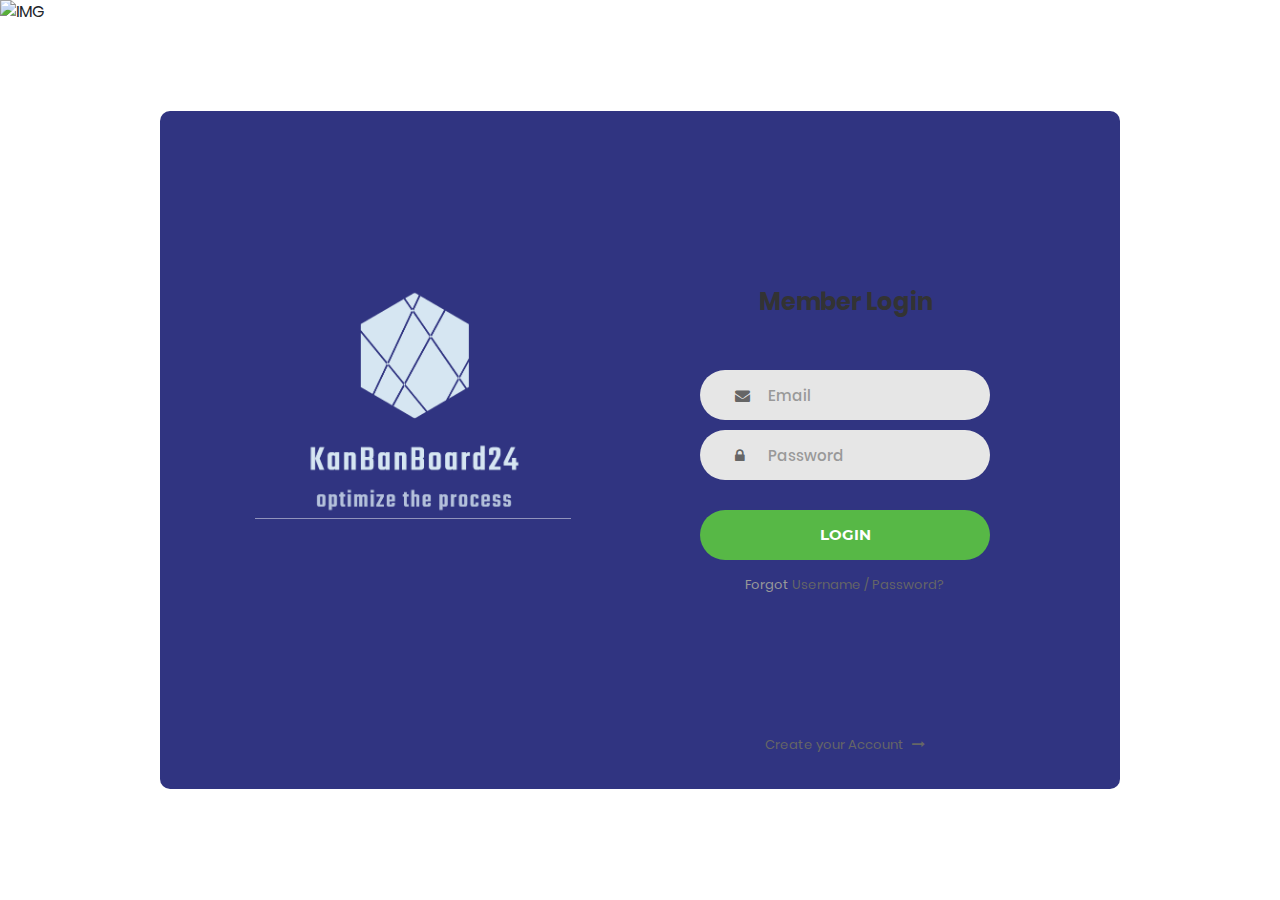
==== commit 602750d5: "update Login" ====
--- a/index.html
+++ b/index.html
@@ -4,26 +4,18 @@
 	<title>Login V1</title>
 	<meta charset="UTF-8">
 	<meta name="viewport" content="width=device-width, initial-scale=1">
-<!--===============================================================================================-->	
 	<link rel="icon" type="image/png" href="images/icons/favicon.ico"/>
-<!--===============================================================================================-->
 	<link rel="stylesheet" type="text/css" href="vendor/bootstrap/css/bootstrap.min.css">
-<!--===============================================================================================-->
 	<link rel="stylesheet" type="text/css" href="fonts/font-awesome-4.7.0/css/font-awesome.min.css">
-<!--===============================================================================================-->
 	<link rel="stylesheet" type="text/css" href="vendor/animate/animate.css">
-<!--===============================================================================================-->	
 	<link rel="stylesheet" type="text/css" href="vendor/css-hamburgers/hamburgers.min.css">
-<!--===============================================================================================-->
 	<link rel="stylesheet" type="text/css" href="vendor/select2/select2.min.css">
-<!--===============================================================================================-->
 	<link rel="stylesheet" type="text/css" href="css/util.css">
 	<link rel="stylesheet" type="text/css" href="css/main.css">
-<!--===============================================================================================-->
 </head>
 <body>
 	
-	<div class="limiter">
+	<div class="limiter"><img class=" bg2" src="images/img2.png" alt="IMG">
 		<div class="container-login100">
 			<div class="wrap-login100">
 				<div class="login100-pic js-tilt" data-tilt>
--- a/css/main.css
+++ b/css/main.css
@@ -37,6 +37,13 @@
 body, html {
 	height: 100%;
 	font-family: Poppins-Regular, sans-serif;
+}
+
+.bg2 {
+  width: 100%;
+  height: 100vh;
+  position: absolute;
+  object-fit: cover;
 }
 
 /*---------------------------------------------*/
@@ -154,7 +161,7 @@
 .limiter {
   width: 100%;
   margin: 0 auto;
-  background-image: url(images/img2.png)!important;
+  position: absolute;
 }
 
 .container-login100 {
@@ -181,7 +188,7 @@
   background: rgb(48, 52, 129);
   border-radius: 10px;
   overflow: hidden;
-
+  z-index: 100;
   display: -webkit-box;
   display: -webkit-flex;
   display: -moz-box;
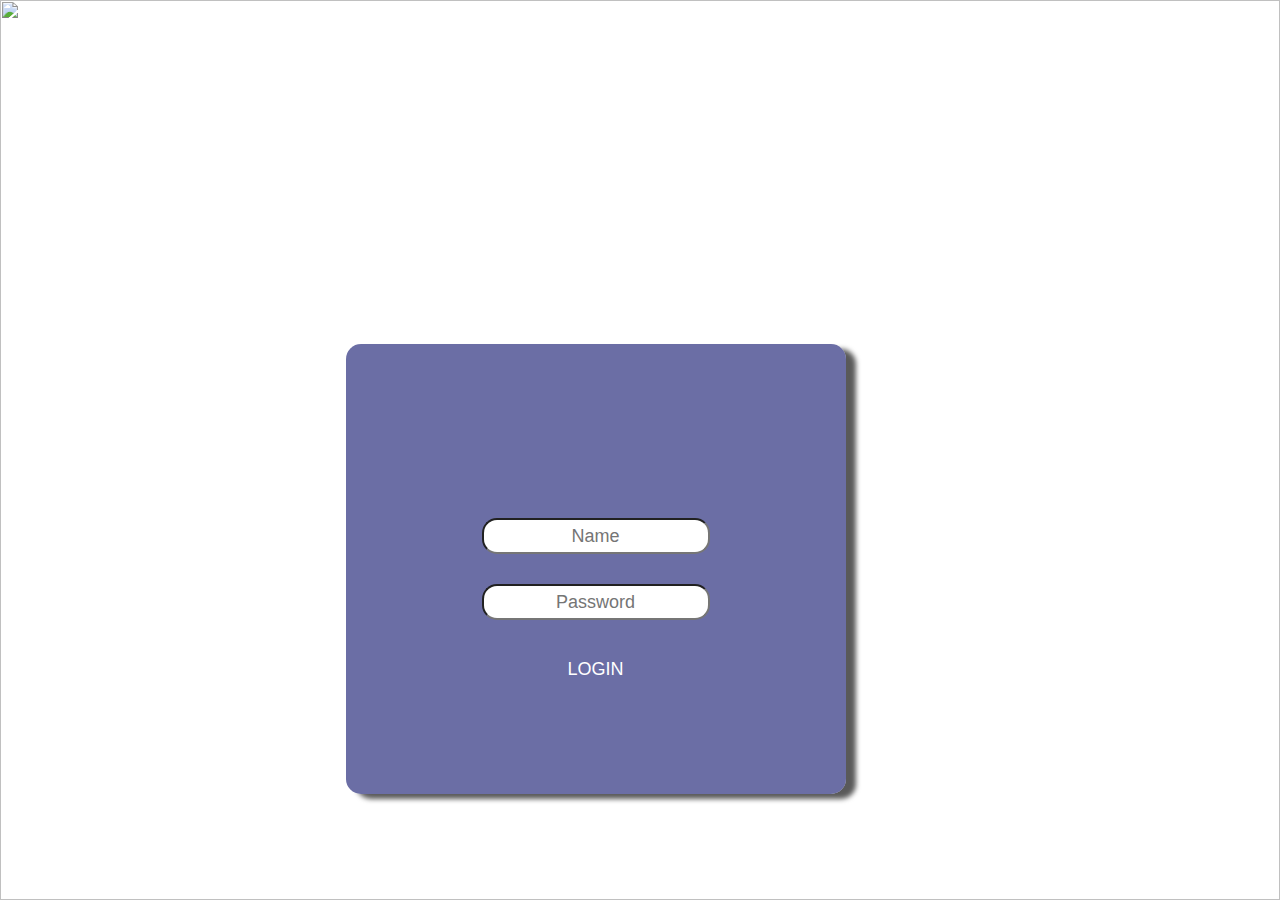
==== commit add9dbbe: "Login1.1" ====
--- a/index.html
+++ b/index.html
@@ -1,93 +1,78 @@
 <!DOCTYPE html>
 <html lang="en">
+
 <head>
-	<title>Login V1</title>
-	<meta charset="UTF-8">
-	<meta name="viewport" content="width=device-width, initial-scale=1">
-	<link rel="icon" type="image/png" href="images/icons/favicon.ico"/>
-	<link rel="stylesheet" type="text/css" href="vendor/bootstrap/css/bootstrap.min.css">
-	<link rel="stylesheet" type="text/css" href="fonts/font-awesome-4.7.0/css/font-awesome.min.css">
-	<link rel="stylesheet" type="text/css" href="vendor/animate/animate.css">
-	<link rel="stylesheet" type="text/css" href="vendor/css-hamburgers/hamburgers.min.css">
-	<link rel="stylesheet" type="text/css" href="vendor/select2/select2.min.css">
-	<link rel="stylesheet" type="text/css" href="css/util.css">
-	<link rel="stylesheet" type="text/css" href="css/main.css">
+    <meta charset="UTF-8">
+    <meta http-equiv="X-UA-Compatible" content="IE=edge">
+    <meta name="viewport" content="width=device-width, initial-scale=1.0">
+    <link rel="stylesheet" href="index.css">
+
+    <title>Login</title>
 </head>
+
 <body>
-	
-	<div class="limiter"><img class=" bg2" src="images/img2.png" alt="IMG">
-		<div class="container-login100">
-			<div class="wrap-login100">
-				<div class="login100-pic js-tilt" data-tilt>
-					<img src="images/img-01.png" alt="IMG">
-				</div>
+    <div>
+        <img src="img/img2.png">
 
-				<form class="login100-form validate-form">
-					<span class="login100-form-title">
-						Member Login
-					</span>
+        <div class="overTop">
+            <div class="input_button">
+                <div>
+                    <input type="text" placeholder="Name" id="username">
+                </div>
+                <div>
+                    <input type="text" placeholder="Password" id="password">
+                </div>
+                <div class="container">
+                    <div class="center">
+                        <button class="btn" onclick="login()">
+                            <svg width="180px" height="60px" viewBox="0 0 180 60">
+                                <polyline points="179,1 179,59 1,59 1,1 179,1" />
+                                <polyline points="179,1 179,59 1,59 1,1 179,1" />
+                            </svg>
+                            <span>LOGIN</span>
+                        </button>
+                    </div>
+                </div>
+            </div>
+        </div>
+    </div>
 
-					<div class="wrap-input100 validate-input" data-validate = "Valid email is required: ex@abc.xyz">
-						<input class="input100" type="text" name="email" placeholder="Email">
-						<span class="focus-input100"></span>
-						<span class="symbol-input100">
-							<i class="fa fa-envelope" aria-hidden="true"></i>
-						</span>
-					</div>
 
-					<div class="wrap-input100 validate-input" data-validate = "Password is required">
-						<input class="input100" type="password" name="pass" placeholder="Password">
-						<span class="focus-input100"></span>
-						<span class="symbol-input100">
-							<i class="fa fa-lock" aria-hidden="true"></i>
-						</span>
-					</div>
-					
-					<div class="container-login100-form-btn">
-						<button class="login100-form-btn">
-							Login
-						</button>
-					</div>
+    <script>
+        let users = [
+            {
+                username: "Malte",
+                password: "test123"
+            },
+            {
+                username: "Maria",
+                password: "test456"
+            },
+            {
+                username: "Luisa",
+                password: "test789"
+            }
+        ];
 
-					<div class="text-center p-t-12">
-						<span class="txt1">
-							Forgot
-						</span>
-						<a class="txt2" href="#">
-							Username / Password?
-						</a>
-					</div>
 
-					<div class="text-center p-t-136">
-						<a class="txt2" href="#">
-							Create your Account
-							<i class="fa fa-long-arrow-right m-l-5" aria-hidden="true"></i>
-						</a>
-					</div>
-				</form>
-			</div>
-		</div>
-	</div>
-	
-	
+        function login() {
 
-	
-<!--===============================================================================================-->	
-	<script src="vendor/jquery/jquery-3.2.1.min.js"></script>
-<!--===============================================================================================-->
-	<script src="vendor/bootstrap/js/popper.js"></script>
-	<script src="vendor/bootstrap/js/bootstrap.min.js"></script>
-<!--===============================================================================================-->
-	<script src="vendor/select2/select2.min.js"></script>
-<!--===============================================================================================-->
-	<script src="vendor/tilt/tilt.jquery.min.js"></script>
-	<script >
-		$('.js-tilt').tilt({
-			scale: 1.1
-		})
-	</script>
-<!--===============================================================================================-->
-	<script src="js/main.js"></script>
+            let username = document.getElementById('username').value
+            let password = document.getElementById('password').value
 
+            for (let i = 0; i < users.length; i++) {
+                if (username == users[i].username && password == users[i].password) {
+                    console.log(username + " logged in!!!")
+                    window.location.href = "add_Task.html";
+                    return
+
+                } else { alert('incorrect username or password!') 
+                console.log('incorrect username or password!')}
+            }
+
+
+        }
+    </script>
 </body>
+
 </html>--- a/index.css
+++ b/index.css
@@ -0,0 +1,110 @@
+*{
+    margin: 0;
+}
+
+img {
+    width: 100%;
+    height: 100vh;
+    object-fit: cover;
+    z-index: 0;
+}
+
+.overTop {
+    position: absolute;
+    width: 500px;
+    height: 450px;
+    background-color: rgba(48, 52, 129, 0.712);
+    display: flex;
+    justify-content: center;
+    margin-top: -560px;
+    margin-left: 27%;
+    border-radius: 15px;
+    box-shadow: 10px 5px 5px rgba(0, 0, 0, 0.651);
+}
+
+input {
+    width: 220px;
+    height: 30px;
+    margin: 15px;
+    border-radius: 15px;
+    text-align: center;
+    font-size: 18px;
+}
+
+.input_button {
+    display: flex;
+    align-items: center;
+    justify-content: center;
+    flex-direction: column;
+    
+}
+
+
+.container {
+    width: 185px;
+    height: 65px;
+    position: absolute;
+    left: 50%;
+    top: 50%;
+    transform: translate(-50%, -50%);
+    display: flex;
+    justify-content: center;
+    align-items: center;
+  }
+  
+  .center {
+    width: 180px;
+    height: 60px;
+    position: absolute;
+  }
+  
+  .btn {
+    width: 180px;
+    height: 60px;
+    cursor: pointer;
+    background: transparent;
+    border: 1px solid rgba(48, 52, 129, 0.712);
+    outline: none;
+    transition: 1s ease-in-out;
+    margin-top: 100px;
+    display: flex;
+    justify-content: center;
+    text-align: center;
+    align-items: center;
+    border-radius: 5px;
+    border: none;
+  }
+  
+  svg {
+    position: absolute;
+    left: 0;
+    top: 0;
+    fill: none;
+    stroke: #fff;
+    stroke-dasharray: 150 480;
+    stroke-dashoffset: 150;
+    transition: 1s ease-in-out;
+    margin-top: 100px;
+  }
+  
+  .btn:hover {
+    transition: 1s ease-in-out;
+    background: rgb(0, 112, 47);
+    box-shadow: 10px 5px 5px rgba(0, 0, 0, 0.651);
+  }
+  
+  .btn:hover svg {
+    stroke-dashoffset: -480;
+  }
+
+  .btn:active {
+    transform: translateY(2px);
+    box-shadow: 8px 5px 5px rgba(0, 0, 0, 0.651);
+    transition: none !important;
+  }
+  
+  .btn span {
+    color: white;
+    font-size: 18px;
+    font-weight: 100;
+  }